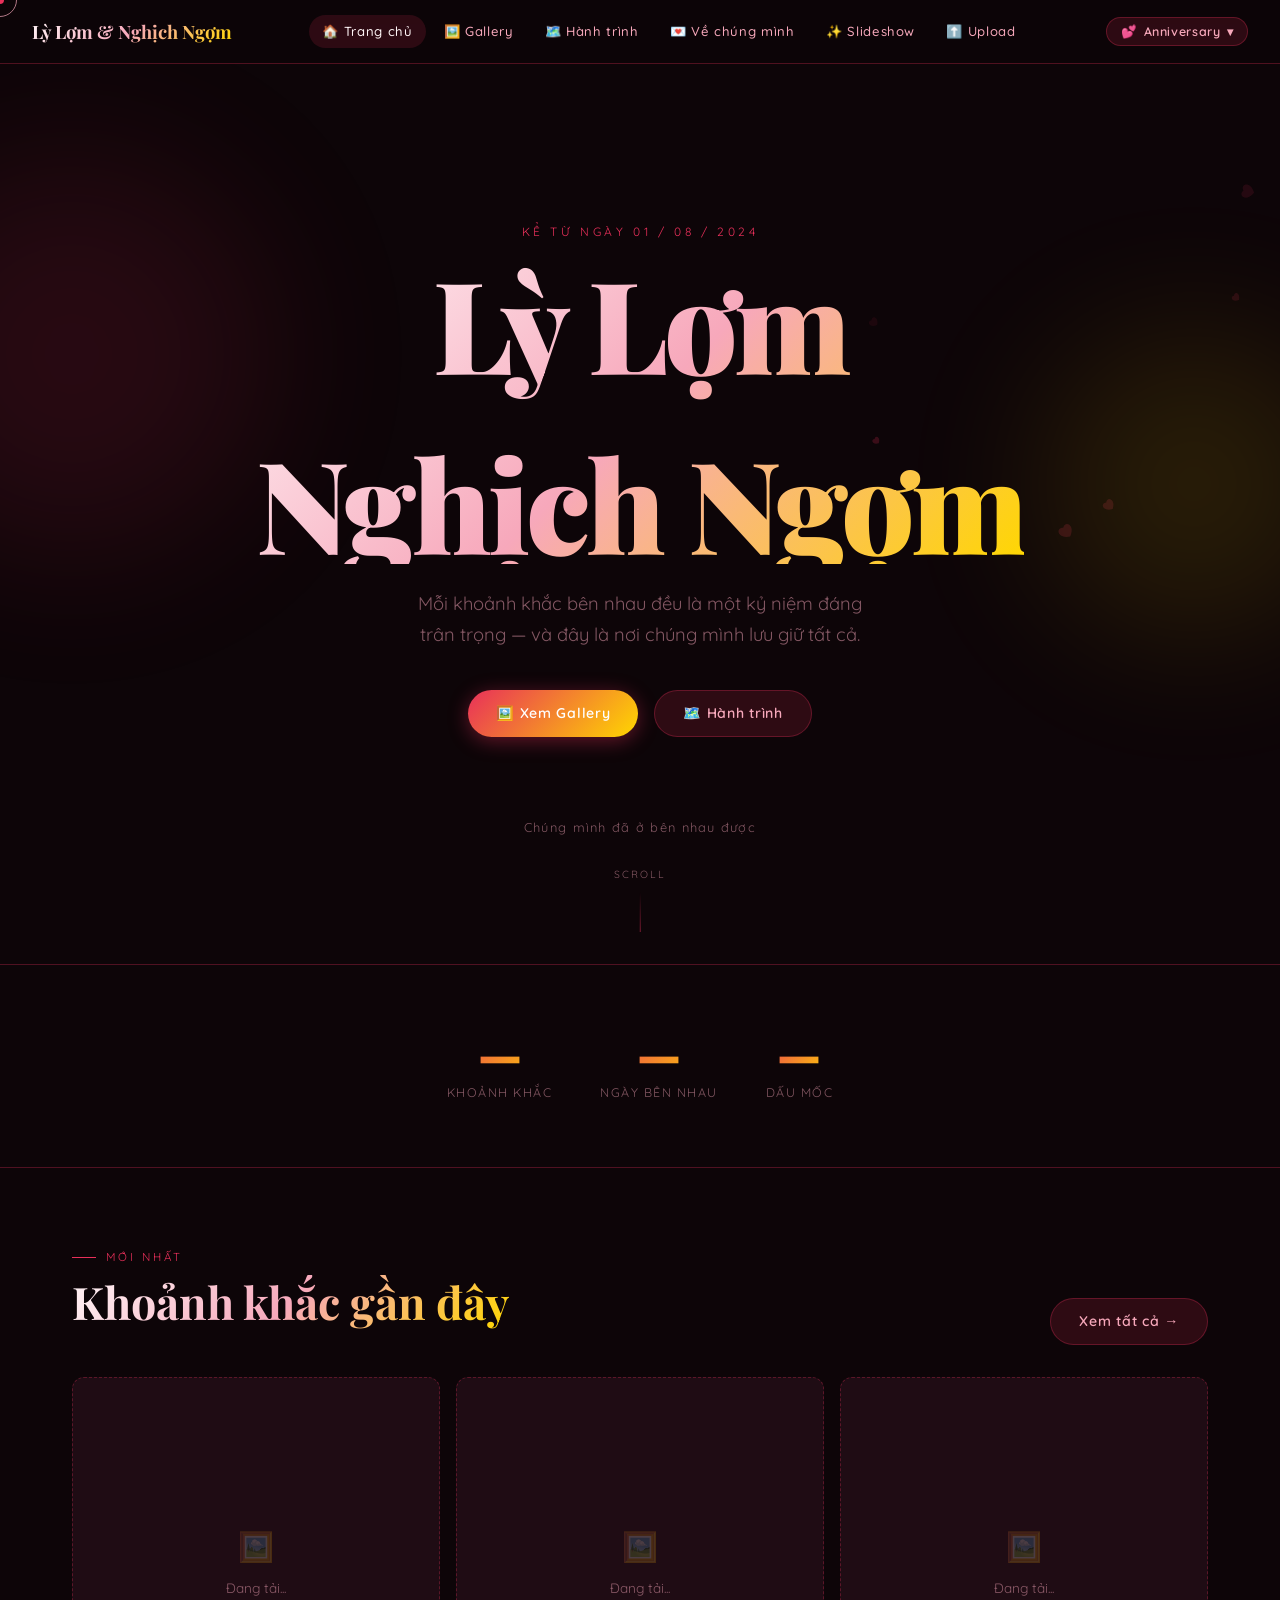
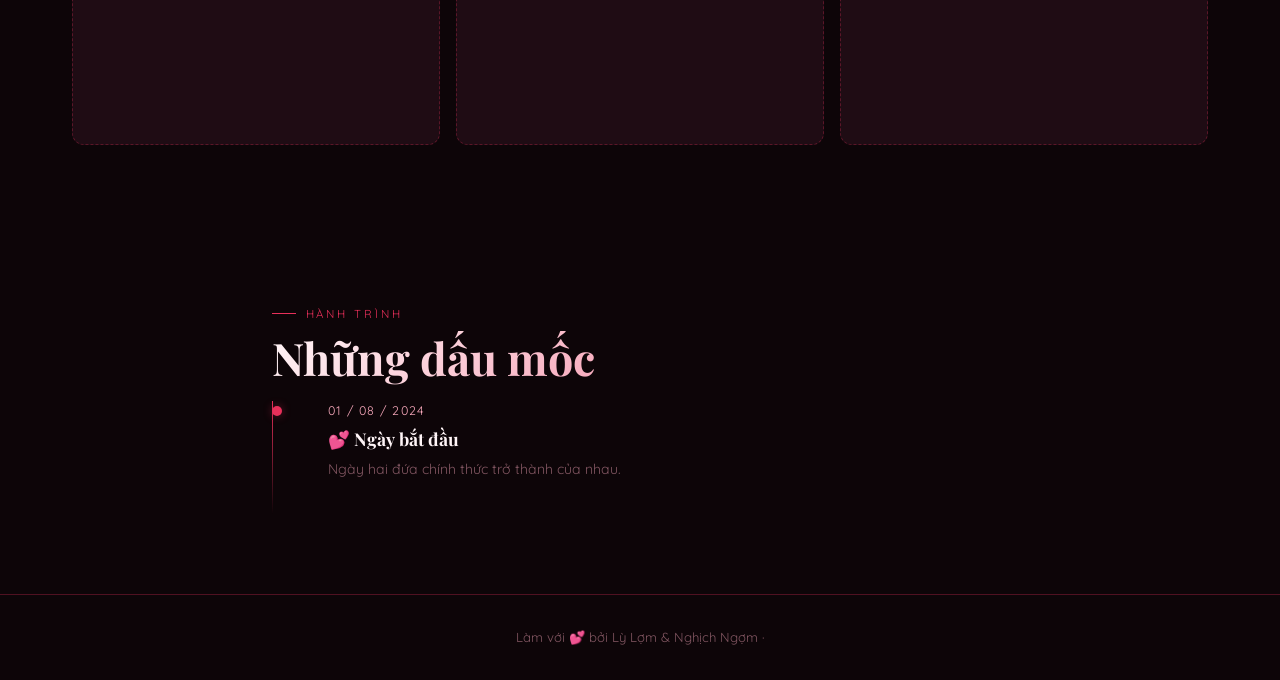
==== index.html @ 8e0ec50c "Initial commit - Lỳ Lợm & Nghịch Ngợm gallery" ====
<!DOCTYPE html>
<html lang="vi">
<head>
  <meta charset="UTF-8">
  <meta name="viewport" content="width=device-width, initial-scale=1.0">
  <title>Lỳ Lợm & Nghịch Ngợm 💕</title>
  <link rel="stylesheet" href="css/themes.css">
  <link rel="stylesheet" href="css/global.css">
  <link rel="stylesheet" href="css/animations.css">
  <style>
    /* ── HERO ── */
    #hero {
      min-height: 100vh;
      display: flex;
      flex-direction: column;
      align-items: center;
      justify-content: center;
      text-align: center;
      padding: 6rem 2rem 4rem;
      position: relative;
      overflow: hidden;
    }
    .hero-eyebrow {
      font-size: 0.75rem;
      letter-spacing: 0.3em;
      text-transform: uppercase;
      color: var(--accent-1);
      margin-bottom: 1.25rem;
      opacity: 0;
      animation: fadeUp 0.8s 0.3s forwards;
    }
    .hero-names {
      font-family: var(--font-display);
      font-size: clamp(3.5rem, 10vw, 9rem);
      font-weight: 900;
      line-height: 0.95;
      letter-spacing: -0.03em;
      background: var(--gradient-text);
      -webkit-background-clip: text;
      -webkit-text-fill-color: transparent;
      background-clip: text;
      margin-bottom: 1.5rem;
      opacity: 0;
      animation: fadeUp 0.9s 0.5s forwards;
    }
    .hero-ampersand {
      display: block;
      font-size: 0.4em;
      opacity: 0.6;
      margin: 0.1em 0;
    }
    .hero-tagline {
      font-size: clamp(0.95rem, 2vw, 1.15rem);
      color: var(--text-muted);
      max-width: 460px;
      line-height: 1.7;
      margin-bottom: 2.5rem;
      opacity: 0;
      animation: fadeUp 0.8s 0.7s forwards;
    }
    .hero-actions {
      display: flex;
      gap: 1rem;
      justify-content: center;
      flex-wrap: wrap;
      margin-bottom: 4rem;
      opacity: 0;
      animation: fadeUp 0.8s 0.9s forwards;
    }

    /* ── COUNTER ── */
    #counter-wrap {
      display: flex;
      align-items: center;
      justify-content: center;
      gap: 0.5rem;
      font-family: var(--font-display);
      font-size: clamp(1.8rem, 5vw, 3.5rem);
      font-weight: 900;
      opacity: 0;
      animation: fadeUp 0.8s 1.1s forwards;
      flex-wrap: wrap;
    }
    .cnt-block {
      display: flex;
      flex-direction: column;
      align-items: center;
      min-width: 70px;
    }
    .cnt-num {
      background: var(--gradient-accent);
      -webkit-background-clip: text;
      -webkit-text-fill-color: transparent;
      background-clip: text;
      font-variant-numeric: tabular-nums;
      line-height: 1;
    }
    .cnt-unit {
      font-family: var(--font-body);
      font-size: 0.55rem;
      letter-spacing: 0.15em;
      text-transform: uppercase;
      color: var(--text-muted);
      margin-top: 0.3rem;
      -webkit-text-fill-color: var(--text-muted);
    }
    .cnt-sep {
      color: var(--accent-2);
      opacity: 0.5;
      align-self: flex-start;
      margin-top: 0.1em;
    }
    .counter-label {
      font-family: var(--font-body);
      font-size: 0.8rem;
      color: var(--text-muted);
      letter-spacing: 0.1em;
      margin-top: 1rem;
      opacity: 0;
      animation: fadeUp 0.8s 1.2s forwards;
    }

    /* ── STATS ROW ── */
    #stats {
      display: flex;
      justify-content: center;
      gap: 3rem;
      padding: 4rem 2rem;
      border-top: 1px solid var(--border-color);
      border-bottom: 1px solid var(--border-color);
      flex-wrap: wrap;
      background: linear-gradient(to right, transparent, rgba(var(--glow), 0.03), transparent);
    }
    .stat-item { text-align: center; }
    .stat-item .stat-number { font-size: clamp(2rem, 4vw, 3rem); }

    /* ── PREVIEW SECTION ── */
    #preview {
      padding: 5rem 2rem;
      max-width: 1200px;
      margin: 0 auto;
    }
    .preview-header {
      display: flex;
      align-items: flex-end;
      justify-content: space-between;
      margin-bottom: 2rem;
      flex-wrap: wrap;
      gap: 1rem;
    }
    .preview-grid {
      display: grid;
      grid-template-columns: repeat(3, 1fr);
      gap: 1rem;
    }
    .preview-grid .photo-card { aspect-ratio: 1; }
    .preview-placeholder {
      aspect-ratio: 1;
      background: var(--bg-card);
      border: 1px dashed var(--border-color);
      border-radius: 12px;
      display: flex;
      flex-direction: column;
      align-items: center;
      justify-content: center;
      gap: 0.5rem;
      color: var(--text-muted);
      font-size: 0.85rem;
    }
    .preview-placeholder .icon { font-size: 1.8rem; opacity: 0.4; }
    @media (max-width: 600px) { .preview-grid { grid-template-columns: repeat(2, 1fr); } }

    /* ── MILESTONES ── */
    #milestones { padding: 5rem 2rem; max-width: 800px; margin: 0 auto; }
    .timeline { position: relative; padding-left: 2rem; }
    .timeline::before {
      content: '';
      position: absolute;
      left: 0; top: 0; bottom: 0;
      width: 1px;
      background: linear-gradient(to bottom, var(--accent-1), transparent);
    }
    .timeline-item {
      position: relative;
      padding: 0 0 2rem 1.5rem;
      opacity: 0;
      transform: translateX(-16px);
      transition: opacity 0.6s ease, transform 0.6s ease;
    }
    .timeline-item.visible { opacity: 1; transform: none; }
    .timeline-dot {
      position: absolute;
      left: -2rem;
      top: 0.3rem;
      width: 10px; height: 10px;
      border-radius: 50%;
      background: var(--accent-1);
      box-shadow: 0 0 10px var(--glow);
    }
    .timeline-date { font-size: 0.78rem; color: var(--accent-2); letter-spacing: 0.1em; margin-bottom: 0.3rem; }
    .timeline-title { font-family: var(--font-display); font-size: 1.1rem; font-weight: 700; margin-bottom: 0.3rem; }
    .timeline-desc { font-size: 0.88rem; color: var(--text-muted); line-height: 1.7; }

    @keyframes fadeUp {
      from { opacity: 0; transform: translateY(24px); }
      to   { opacity: 1; transform: none; }
    }

    /* ── AMBIENT GLOW ── */
    .ambient-glow {
      position: absolute;
      border-radius: 50%;
      filter: blur(80px);
      opacity: 0.12;
      pointer-events: none;
    }
    .glow-1 { width: 400px; height: 400px; background: var(--accent-1); top: 10%; left: -10%; }
    .glow-2 { width: 300px; height: 300px; background: var(--accent-3); top: 30%; right: -5%; }
  </style>
</head>
<body>

<!-- NAVBAR -->
<div id="loading">
  <div class="loading-logo">Lỳ Lợm & Nghịch Ngợm 💕</div>
  <div class="loading-bar-wrap"><div class="loading-bar"></div></div>
</div>
<div id="cursor"><div id="cursor-dot"></div><div id="cursor-ring"></div></div>
<canvas id="particle-canvas"></canvas>

<nav id="navbar">
  <a href="index.html" class="nav-logo">Lỳ Lợm & Nghịch Ngợm</a>
  <ul class="nav-links">
    <li><a href="index.html" class="active">🏠 Trang chủ</a></li>
    <li><a href="gallery.html">🖼️ Gallery</a></li>
    <li><a href="journey.html">🗺️ Hành trình</a></li>
    <li><a href="about.html">💌 Về chúng mình</a></li>
    <li><a href="slideshow.html">✨ Slideshow</a></li>
    <li><a href="admin.html">⬆️ Upload</a></li>
  </ul>
  <div class="nav-right">
    <div style="position:relative">
      <button id="theme-btn">💕 Anniversary ▾</button>
      <div id="theme-panel"></div>
    </div>
    <button id="nav-toggle" aria-label="Menu"><span></span><span></span><span></span></button>
  </div>
</nav>

<main>
  <!-- HERO -->
  <section id="hero">
    <div class="ambient-glow glow-1"></div>
    <div class="ambient-glow glow-2"></div>
    <p class="hero-eyebrow">Kể từ ngày 01 / 08 / 2024</p>
    <h1 class="hero-names">
      Lỳ Lợm
      <span class="hero-ampersand">&</span>
      Nghịch Ngợm
    </h1>
    <p class="hero-tagline">Mỗi khoảnh khắc bên nhau đều là một kỷ niệm đáng trân trọng — và đây là nơi chúng mình lưu giữ tất cả.</p>
    <div class="hero-actions">
      <a href="gallery.html" class="btn btn-primary">🖼️ Xem Gallery</a>
      <a href="journey.html" class="btn btn-ghost">🗺️ Hành trình</a>
    </div>
    <div id="counter-wrap">
      <!-- filled by JS -->
    </div>
    <p class="counter-label">Chúng mình đã ở bên nhau được</p>
    <div class="scroll-indicator">
      <span>Scroll</span>
      <div class="scroll-line-anim"></div>
    </div>
  </section>

  <!-- STATS -->
  <section id="stats">
    <div class="stat-item reveal">
      <div class="stat-number" id="stat-photos">—</div>
      <div class="stat-label-text">Khoảnh khắc</div>
    </div>
    <div class="stat-item reveal reveal-delay-1">
      <div class="stat-number" id="stat-days">—</div>
      <div class="stat-label-text">Ngày bên nhau</div>
    </div>
    <div class="stat-item reveal reveal-delay-2">
      <div class="stat-number" id="stat-milestones">—</div>
      <div class="stat-label-text">Dấu mốc</div>
    </div>
  </section>

  <!-- PREVIEW GALLERY -->
  <section id="preview">
    <div class="preview-header reveal">
      <div>
        <p class="section-label">Mới nhất</p>
        <h2 class="section-title">Khoảnh khắc gần đây</h2>
      </div>
      <a href="gallery.html" class="btn btn-ghost">Xem tất cả →</a>
    </div>
    <div class="preview-grid" id="preview-grid">
      <!-- Placeholders shown before photos load -->
      <div class="preview-placeholder"><span class="icon">🖼️</span><span>Đang tải...</span></div>
      <div class="preview-placeholder"><span class="icon">🖼️</span><span>Đang tải...</span></div>
      <div class="preview-placeholder"><span class="icon">🖼️</span><span>Đang tải...</span></div>
    </div>
  </section>

  <!-- MILESTONES -->
  <section id="milestones">
    <div class="reveal">
      <p class="section-label">Hành trình</p>
      <h2 class="section-title">Những dấu mốc</h2>
    </div>
    <div class="timeline" id="timeline">
      <!-- Default milestones — will merge with Firebase data -->
      <div class="timeline-item reveal">
        <div class="timeline-dot"></div>
        <div class="timeline-date">01 / 08 / 2024</div>
        <div class="timeline-title">💕 Ngày bắt đầu</div>
        <div class="timeline-desc">Ngày hai đứa chính thức trở thành của nhau.</div>
      </div>
    </div>
  </section>
</main>

<footer>
  <p>Làm với <span class="footer-heart">💕</span> bởi Lỳ Lợm & Nghịch Ngợm · <span id="footer-year"></span></p>
</footer>

<div id="lightbox">
  <button id="lightbox-close">✕</button>
  <button id="lightbox-prev">‹</button>
  <img id="lightbox-img" src="" alt="">
  <button id="lightbox-next">›</button>
  <div id="lightbox-info">
    <div id="lightbox-caption"></div>
    <div id="lightbox-date"></div>
  </div>
</div>

<script type="module">
  import { renderCounter, showToast, formatDate, openLightbox } from './js/main.js';
  import { getPhotos, getMilestones } from './js/firebase.js';

  document.getElementById('footer-year').textContent = new Date().getFullYear();
  renderCounter('counter-wrap');

  // Days counter for stats
  const daysSince = Math.floor((new Date() - new Date('2024-08-01')) / 86400000);
  document.getElementById('stat-days').textContent = daysSince;

  // Load photos preview
  async function loadPreview() {
    try {
      const photos = await getPhotos();
      const grid = document.getElementById('preview-grid');
      grid.innerHTML = '';
      const preview = photos.slice(0, 6);
      if (preview.length === 0) {
        grid.innerHTML = '<div class="preview-placeholder" style="grid-column:1/-1"><span class="icon">📷</span><span>Chưa có ảnh nào — hãy upload ảnh đầu tiên!</span></div>';
        document.getElementById('stat-photos').textContent = '0';
        return;
      }
      preview.forEach((p, i) => {
        const card = document.createElement('div');
        card.className = 'photo-card';
        card.innerHTML = `
          <img src="${p.url}" alt="${p.caption || ''}" loading="lazy">
          <div class="photo-card-overlay">
            <div class="photo-card-date">${formatDate(p.date)}</div>
            <div class="photo-card-caption">${p.caption || ''}</div>
          </div>
        `;
        card.addEventListener('click', () => openLightbox(preview, i));
        grid.appendChild(card);
      });
      document.getElementById('stat-photos').textContent = photos.length;
    } catch(e) {
      console.log('Firebase chưa cấu hình — chạy offline mode');
      document.getElementById('stat-photos').textContent = '0';
    }
  }

  // Load milestones
  async function loadMilestones() {
    try {
      const ms = await getMilestones();
      if (ms.length === 0) return;
      const tl = document.getElementById('timeline');
      ms.forEach(m => {
        const item = document.createElement('div');
        item.className = 'timeline-item reveal';
        item.innerHTML = `
          <div class="timeline-dot"></div>
          <div class="timeline-date">${formatDate(m.date)}</div>
          <div class="timeline-title">${m.emoji || '💫'} ${m.title}</div>
          <div class="timeline-desc">${m.description || ''}</div>
        `;
        tl.appendChild(item);
      });
      document.getElementById('stat-milestones').textContent = ms.length;
      // Re-observe new elements
      const io = new IntersectionObserver(entries => {
        entries.forEach(e => { if(e.isIntersecting) e.target.classList.add('visible'); });
      }, { threshold: 0.1 });
      tl.querySelectorAll('.timeline-item').forEach(el => io.observe(el));
    } catch(e) {
      document.getElementById('stat-milestones').textContent = '1';
    }
  }

  loadPreview();
  loadMilestones();
</script>
<script type="module" src="js/main.js"></script>
</body>
</html>
---- css/themes.css ----
/* ═══════════════════════════════════════════════
   THEMES.CSS — 6 Seasonal Themes
   Lỳ Lợm & Nghịch Ngợm
═══════════════════════════════════════════════ */

/* ── DEFAULT / ANNIVERSARY ── */
:root {
  --bg-primary: #0d0508;
  --bg-secondary: #1a0810;
  --bg-card: #1f0c14;
  --bg-card-hover: #2a1020;
  --accent-1: #e8305a;
  --accent-2: #f7a8bb;
  --accent-3: #ffd700;
  --accent-4: #ff6b8a;
  --text-primary: #fff5f7;
  --text-secondary: #f7a8bb;
  --text-muted: rgba(247,168,187,0.5);
  --border-color: rgba(232,48,90,0.3);
  --border-img: #e8305a;
  --glow: rgba(232,48,90,0.4);
  --particle-color: #e8305a;
  --gradient-hero: linear-gradient(135deg, #0d0508 0%, #1a0810 50%, #0d0508 100%);
  --gradient-accent: linear-gradient(135deg, #e8305a, #ffd700);
  --gradient-text: linear-gradient(135deg, #fff5f7, #f7a8bb, #ffd700);
  --font-display: 'Playfair Display', serif;
  --font-body: 'Quicksand', sans-serif;
  --theme-emoji: '💕';
  --theme-name: 'Anniversary';
  --navbar-blur: rgba(13,5,8,0.85);
  --scrollbar-color: #e8305a;
  --tag-bg: rgba(232,48,90,0.15);
  --tag-border: rgba(232,48,90,0.4);
  --shadow-card: 0 8px 40px rgba(232,48,90,0.15);
  --transition: all 0.4s cubic-bezier(0.16, 1, 0.3, 1);
}

/* ── TẾT NGUYÊN ĐÁN ── */
[data-theme="tet"] {
  --bg-primary: #0a0500;
  --bg-secondary: #1a0800;
  --bg-card: #1f0c00;
  --bg-card-hover: #2a1400;
  --accent-1: #ff3000;
  --accent-2: #ffd700;
  --accent-3: #ff8c00;
  --accent-4: #ffec6e;
  --text-primary: #fff9f0;
  --text-secondary: #ffd700;
  --text-muted: rgba(255,215,0,0.5);
  --border-color: rgba(255,48,0,0.35);
  --border-img: #ffd700;
  --glow: rgba(255,48,0,0.45);
  --particle-color: #ff3000;
  --gradient-hero: linear-gradient(135deg, #0a0500 0%, #1a0800 50%, #0a0500 100%);
  --gradient-accent: linear-gradient(135deg, #ff3000, #ffd700);
  --gradient-text: linear-gradient(135deg, #fff9f0, #ffd700, #ff8c00);
  --theme-emoji: '🧧';
  --theme-name: 'Tết Nguyên Đán';
  --navbar-blur: rgba(10,5,0,0.85);
  --scrollbar-color: #ff3000;
  --tag-bg: rgba(255,48,0,0.12);
  --tag-border: rgba(255,215,0,0.4);
  --shadow-card: 0 8px 40px rgba(255,48,0,0.15);
}

/* ── TẾT TRUNG THU ── */
[data-theme="trungthu"] {
  --bg-primary: #050510;
  --bg-secondary: #0a0a20;
  --bg-card: #0e0e28;
  --bg-card-hover: #161638;
  --accent-1: #ff8c00;
  --accent-2: #ffcc44;
  --accent-3: #c084fc;
  --accent-4: #ffa040;
  --text-primary: #fff8f0;
  --text-secondary: #ffcc44;
  --text-muted: rgba(255,204,68,0.5);
  --border-color: rgba(255,140,0,0.3);
  --border-img: #ffcc44;
  --glow: rgba(255,140,0,0.4);
  --particle-color: #ffcc44;
  --gradient-hero: linear-gradient(135deg, #050510 0%, #0f0820 50%, #050510 100%);
  --gradient-accent: linear-gradient(135deg, #ff8c00, #c084fc);
  --gradient-text: linear-gradient(135deg, #fff8f0, #ffcc44, #ff8c00);
  --theme-emoji: '🏮';
  --theme-name: 'Tết Trung Thu';
  --navbar-blur: rgba(5,5,16,0.85);
  --scrollbar-color: #ff8c00;
  --tag-bg: rgba(255,140,0,0.12);
  --tag-border: rgba(255,204,68,0.4);
  --shadow-card: 0 8px 40px rgba(255,140,0,0.15);
}

/* ── LỄ TÌNH NHÂN ── */
[data-theme="valentine"] {
  --bg-primary: #06010a;
  --bg-secondary: #110418;
  --bg-card: #160520;
  --bg-card-hover: #1e082c;
  --accent-1: #ff3399;
  --accent-2: #ff99cc;
  --accent-3: #cc44ff;
  --accent-4: #ffb3d9;
  --text-primary: #fff0fa;
  --text-secondary: #ff99cc;
  --text-muted: rgba(255,153,204,0.5);
  --border-color: rgba(255,51,153,0.3);
  --border-img: #ff3399;
  --glow: rgba(255,51,153,0.45);
  --particle-color: #ff3399;
  --gradient-hero: linear-gradient(135deg, #06010a 0%, #110418 50%, #06010a 100%);
  --gradient-accent: linear-gradient(135deg, #ff3399, #cc44ff);
  --gradient-text: linear-gradient(135deg, #fff0fa, #ff99cc, #cc44ff);
  --theme-emoji: '💝';
  --theme-name: 'Lễ Tình Nhân';
  --navbar-blur: rgba(6,1,10,0.85);
  --scrollbar-color: #ff3399;
  --tag-bg: rgba(255,51,153,0.12);
  --tag-border: rgba(255,153,204,0.4);
  --shadow-card: 0 8px 40px rgba(255,51,153,0.15);
}

/* ── GIÁNG SINH ── */
[data-theme="christmas"] {
  --bg-primary: #010a03;
  --bg-secondary: #021408;
  --bg-card: #031a0a;
  --bg-card-hover: #052410;
  --accent-1: #ff2424;
  --accent-2: #44dd66;
  --accent-3: #ffffff;
  --accent-4: #ffdd44;
  --text-primary: #f0fff4;
  --text-secondary: #44dd66;
  --text-muted: rgba(68,221,102,0.5);
  --border-color: rgba(255,36,36,0.3);
  --border-img: #44dd66;
  --glow: rgba(68,221,102,0.35);
  --particle-color: #ff2424;
  --gradient-hero: linear-gradient(135deg, #010a03 0%, #021408 50%, #010a03 100%);
  --gradient-accent: linear-gradient(135deg, #ff2424, #44dd66);
  --gradient-text: linear-gradient(135deg, #f0fff4, #44dd66, #ffdd44);
  --theme-emoji: '🎄';
  --theme-name: 'Giáng Sinh';
  --navbar-blur: rgba(1,10,3,0.85);
  --scrollbar-color: #ff2424;
  --tag-bg: rgba(68,221,102,0.1);
  --tag-border: rgba(68,221,102,0.35);
  --shadow-card: 0 8px 40px rgba(68,221,102,0.12);
}

/* ── BIRTHDAY ── */
[data-theme="birthday"] {
  --bg-primary: #030310;
  --bg-secondary: #080820;
  --bg-card: #0c0c28;
  --bg-card-hover: #121235;
  --accent-1: #ff6b35;
  --accent-2: #ffd23f;
  --accent-3: #06d6a0;
  --accent-4: #a855f7;
  --text-primary: #fffbf0;
  --text-secondary: #ffd23f;
  --text-muted: rgba(255,210,63,0.5);
  --border-color: rgba(255,107,53,0.3);
  --border-img: #ffd23f;
  --glow: rgba(255,107,53,0.4);
  --particle-color: #ff6b35;
  --gradient-hero: linear-gradient(135deg, #030310 0%, #080820 50%, #030310 100%);
  --gradient-accent: linear-gradient(135deg, #ff6b35, #a855f7);
  --gradient-text: linear-gradient(135deg, #fffbf0, #ffd23f, #06d6a0, #a855f7);
  --theme-emoji: '🎂';
  --theme-name: 'Birthday';
  --navbar-blur: rgba(3,3,16,0.85);
  --scrollbar-color: #ffd23f;
  --tag-bg: rgba(255,107,53,0.12);
  --tag-border: rgba(255,210,63,0.35);
  --shadow-card: 0 8px 40px rgba(255,107,53,0.15);
}

/* ── SCROLLBAR ── */
::-webkit-scrollbar { width: 4px; }
::-webkit-scrollbar-track { background: var(--bg-primary); }
::-webkit-scrollbar-thumb { background: var(--scrollbar-color); border-radius: 2px; }
---- css/global.css ----
/* ═══════════════════════════════════════════════
   GLOBAL.CSS
   Lỳ Lợm & Nghịch Ngợm
═══════════════════════════════════════════════ */

@import url('https://fonts.googleapis.com/css2?family=Playfair+Display:ital,wght@0,400;0,600;0,700;0,900;1,400;1,700&family=Quicksand:wght@300;400;500;600;700&display=swap');

*, *::before, *::after { margin: 0; padding: 0; box-sizing: border-box; }

html {
  scroll-behavior: smooth;
  font-size: 16px;
}

body {
  background-color: var(--bg-primary);
  color: var(--text-primary);
  font-family: var(--font-body);
  font-weight: 400;
  line-height: 1.6;
  min-height: 100vh;
  overflow-x: hidden;
  transition: background-color 0.6s ease, color 0.6s ease;
  cursor: none;
}

/* ── SELECTION ── */
::selection {
  background: var(--accent-1);
  color: #fff;
}

/* ── CUSTOM CURSOR ── */
#cursor {
  position: fixed;
  z-index: 99999;
  pointer-events: none;
  mix-blend-mode: normal;
}
#cursor-dot {
  position: absolute;
  width: 8px; height: 8px;
  background: var(--accent-1);
  border-radius: 50%;
  transform: translate(-50%, -50%);
  transition: width 0.2s, height 0.2s, background 0.3s;
}
#cursor-ring {
  position: absolute;
  width: 34px; height: 34px;
  border: 1.5px solid var(--accent-2);
  border-radius: 50%;
  transform: translate(-50%, -50%);
  transition: width 0.3s, height 0.3s, border-color 0.3s;
  opacity: 0.7;
}
body.cursor-hover #cursor-dot { width: 14px; height: 14px; }
body.cursor-hover #cursor-ring { width: 50px; height: 50px; opacity: 1; }
body.cursor-click #cursor-dot { width: 6px; height: 6px; }

/* ── NAVBAR ── */
#navbar {
  position: fixed;
  top: 0; left: 0; right: 0;
  z-index: 1000;
  padding: 0 2rem;
  height: 64px;
  display: flex;
  align-items: center;
  justify-content: space-between;
  background: var(--navbar-blur);
  backdrop-filter: blur(16px);
  -webkit-backdrop-filter: blur(16px);
  border-bottom: 1px solid var(--border-color);
  transition: var(--transition);
}
.nav-logo {
  font-family: var(--font-display);
  font-size: 1.15rem;
  font-weight: 700;
  background: var(--gradient-text);
  -webkit-background-clip: text;
  -webkit-text-fill-color: transparent;
  background-clip: text;
  text-decoration: none;
  white-space: nowrap;
}
.nav-links {
  display: flex;
  align-items: center;
  gap: 0.25rem;
  list-style: none;
}
.nav-links a {
  display: block;
  padding: 0.4rem 0.85rem;
  font-size: 0.82rem;
  font-weight: 500;
  letter-spacing: 0.05em;
  color: var(--text-secondary);
  text-decoration: none;
  border-radius: 100px;
  transition: var(--transition);
  white-space: nowrap;
}
.nav-links a:hover,
.nav-links a.active {
  background: var(--tag-bg);
  color: var(--text-primary);
}
.nav-right {
  display: flex;
  align-items: center;
  gap: 0.75rem;
}

/* ── THEME SWITCHER ── */
#theme-btn {
  position: relative;
  background: var(--tag-bg);
  border: 1px solid var(--border-color);
  border-radius: 100px;
  padding: 0.35rem 0.85rem;
  color: var(--text-secondary);
  font-family: var(--font-body);
  font-size: 0.78rem;
  font-weight: 600;
  letter-spacing: 0.05em;
  cursor: pointer;
  display: flex;
  align-items: center;
  gap: 0.4rem;
  transition: var(--transition);
  white-space: nowrap;
}
#theme-btn:hover {
  border-color: var(--accent-1);
  color: var(--text-primary);
  box-shadow: 0 0 16px var(--glow);
}
#theme-panel {
  position: absolute;
  top: calc(100% + 12px);
  right: 0;
  background: var(--bg-card);
  border: 1px solid var(--border-color);
  border-radius: 16px;
  padding: 0.75rem;
  display: none;
  flex-direction: column;
  gap: 0.35rem;
  min-width: 200px;
  box-shadow: 0 20px 60px rgba(0,0,0,0.5);
  z-index: 2000;
}
#theme-panel.open { display: flex; }
.theme-option {
  display: flex;
  align-items: center;
  gap: 0.6rem;
  padding: 0.55rem 0.85rem;
  border-radius: 10px;
  cursor: pointer;
  font-size: 0.84rem;
  font-weight: 500;
  color: var(--text-secondary);
  transition: background 0.2s;
  border: none;
  background: transparent;
  text-align: left;
  width: 100%;
}
.theme-option:hover { background: var(--tag-bg); color: var(--text-primary); }
.theme-option.active { background: var(--tag-bg); color: var(--accent-2); }
.theme-dot {
  width: 10px; height: 10px;
  border-radius: 50%;
  flex-shrink: 0;
}

/* ── MOBILE NAV TOGGLE ── */
#nav-toggle {
  display: none;
  background: none;
  border: none;
  cursor: pointer;
  padding: 0.4rem;
  flex-direction: column;
  gap: 5px;
}
#nav-toggle span {
  display: block;
  width: 22px;
  height: 2px;
  background: var(--text-secondary);
  border-radius: 2px;
  transition: var(--transition);
}

/* ── MAIN CONTENT ── */
main { padding-top: 64px; min-height: calc(100vh - 64px); }

/* ── PAGE HEADER ── */
.page-header {
  text-align: center;
  padding: 4rem 2rem 3rem;
  position: relative;
}
.page-header h1 {
  font-family: var(--font-display);
  font-size: clamp(2.2rem, 5vw, 4rem);
  font-weight: 700;
  background: var(--gradient-text);
  -webkit-background-clip: text;
  -webkit-text-fill-color: transparent;
  background-clip: text;
  margin-bottom: 0.5rem;
  line-height: 1.15;
}
.page-header p {
  font-size: 1rem;
  color: var(--text-muted);
  font-weight: 400;
}

/* ── SECTION TITLES ── */
.section-label {
  font-size: 0.72rem;
  letter-spacing: 0.25em;
  text-transform: uppercase;
  color: var(--accent-1);
  margin-bottom: 0.5rem;
  display: flex;
  align-items: center;
  gap: 0.6rem;
}
.section-label::before {
  content: '';
  display: block;
  width: 24px;
  height: 1.5px;
  background: var(--accent-1);
}
.section-title {
  font-family: var(--font-display);
  font-size: clamp(1.8rem, 3.5vw, 2.8rem);
  font-weight: 700;
  background: var(--gradient-text);
  -webkit-background-clip: text;
  -webkit-text-fill-color: transparent;
  background-clip: text;
  line-height: 1.2;
  margin-bottom: 1rem;
}

/* ── BUTTONS ── */
.btn {
  display: inline-flex;
  align-items: center;
  gap: 0.5rem;
  padding: 0.7rem 1.75rem;
  border-radius: 100px;
  font-family: var(--font-body);
  font-size: 0.88rem;
  font-weight: 600;
  letter-spacing: 0.05em;
  cursor: pointer;
  text-decoration: none;
  transition: var(--transition);
  border: none;
}
.btn-primary {
  background: var(--gradient-accent);
  color: #fff;
  box-shadow: 0 4px 20px var(--glow);
}
.btn-primary:hover {
  transform: translateY(-2px);
  box-shadow: 0 8px 32px var(--glow);
}
.btn-ghost {
  background: var(--tag-bg);
  color: var(--text-secondary);
  border: 1px solid var(--border-color);
}
.btn-ghost:hover {
  border-color: var(--accent-1);
  color: var(--text-primary);
  background: rgba(var(--accent-1), 0.1);
}
.btn-icon {
  width: 42px;
  height: 42px;
  padding: 0;
  justify-content: center;
  border-radius: 50%;
  font-size: 1rem;
}

/* ── TAGS / BADGES ── */
.tag {
  display: inline-flex;
  align-items: center;
  gap: 0.3rem;
  padding: 0.25rem 0.75rem;
  border-radius: 100px;
  font-size: 0.73rem;
  font-weight: 600;
  letter-spacing: 0.05em;
  background: var(--tag-bg);
  border: 1px solid var(--tag-border);
  color: var(--text-secondary);
}

/* ── DIVIDER ── */
.divider {
  width: 100%;
  height: 1px;
  background: linear-gradient(to right, transparent, var(--border-color), transparent);
  margin: 2rem 0;
}

/* ── SCROLL REVEAL ── */
.reveal {
  opacity: 0;
  transform: translateY(32px);
  transition: opacity 0.7s cubic-bezier(0.16, 1, 0.3, 1),
              transform 0.7s cubic-bezier(0.16, 1, 0.3, 1);
}
.reveal.visible { opacity: 1; transform: none; }
.reveal-delay-1 { transition-delay: 0.1s; }
.reveal-delay-2 { transition-delay: 0.2s; }
.reveal-delay-3 { transition-delay: 0.3s; }

/* ── LOADING SCREEN ── */
#loading {
  position: fixed;
  inset: 0;
  background: var(--bg-primary);
  z-index: 99998;
  display: flex;
  flex-direction: column;
  align-items: center;
  justify-content: center;
  gap: 1.5rem;
  transition: opacity 0.6s ease;
}
#loading.hide { opacity: 0; pointer-events: none; }
.loading-logo {
  font-family: var(--font-display);
  font-size: 2rem;
  font-weight: 700;
  background: var(--gradient-text);
  -webkit-background-clip: text;
  -webkit-text-fill-color: transparent;
  background-clip: text;
}
.loading-bar-wrap {
  width: 160px;
  height: 2px;
  background: var(--border-color);
  border-radius: 2px;
  overflow: hidden;
}
.loading-bar {
  height: 100%;
  background: var(--gradient-accent);
  border-radius: 2px;
  animation: loadBar 1.2s cubic-bezier(0.4, 0, 0.2, 1) forwards;
}
@keyframes loadBar {
  from { width: 0; }
  to { width: 100%; }
}

/* ── TOAST NOTIFICATION ── */
#toast-wrap {
  position: fixed;
  bottom: 2rem;
  right: 2rem;
  z-index: 9999;
  display: flex;
  flex-direction: column;
  gap: 0.75rem;
}
.toast {
  padding: 0.85rem 1.25rem;
  background: var(--bg-card);
  border: 1px solid var(--border-color);
  border-left: 3px solid var(--accent-1);
  border-radius: 12px;
  font-size: 0.85rem;
  color: var(--text-primary);
  box-shadow: var(--shadow-card);
  animation: toastIn 0.4s cubic-bezier(0.16, 1, 0.3, 1);
  max-width: 280px;
}
@keyframes toastIn {
  from { opacity: 0; transform: translateX(40px); }
  to { opacity: 1; transform: none; }
}

/* ── FOOTER ── */
footer {
  border-top: 1px solid var(--border-color);
  padding: 2rem;
  text-align: center;
  color: var(--text-muted);
  font-size: 0.82rem;
}
footer .footer-heart {
  color: var(--accent-1);
  display: inline-block;
  animation: heartbeat 1.4s ease infinite;
}
@keyframes heartbeat {
  0%, 100% { transform: scale(1); }
  50% { transform: scale(1.25); }
}

/* ── RESPONSIVE ── */
@media (max-width: 768px) {
  #nav-toggle { display: flex; }
  .nav-links {
    position: fixed;
    top: 64px;
    left: 0; right: 0;
    background: var(--navbar-blur);
    backdrop-filter: blur(16px);
    flex-direction: column;
    padding: 1rem;
    border-bottom: 1px solid var(--border-color);
    display: none;
    gap: 0.25rem;
  }
  .nav-links.open { display: flex; }
  .nav-links a { font-size: 0.95rem; padding: 0.65rem 1rem; }
  #theme-panel { right: -0.5rem; }
}
---- css/animations.css ----
/* ═══════════════════════════════════════════════
   ANIMATIONS.CSS
═══════════════════════════════════════════════ */

/* ── PARTICLE CANVAS ── */
#particle-canvas {
  position: fixed;
  top: 0; left: 0;
  width: 100%; height: 100%;
  z-index: 0;
  pointer-events: none;
  opacity: 0.5;
}

/* ── FLOATING ELEMENTS ── */
@keyframes floatUp {
  0% { transform: translateY(0) rotate(0deg); opacity: 0.8; }
  100% { transform: translateY(-100vh) rotate(360deg); opacity: 0; }
}
@keyframes floatSway {
  0%, 100% { transform: translateX(0) translateY(0); }
  25% { transform: translateX(8px) translateY(-6px); }
  75% { transform: translateX(-6px) translateY(4px); }
}
.float-el { animation: floatSway 6s ease-in-out infinite; }
.float-el:nth-child(2n) { animation-delay: -2s; animation-duration: 8s; }
.float-el:nth-child(3n) { animation-delay: -4s; animation-duration: 10s; }

/* ── SPARKLE ── */
@keyframes sparkle {
  0%, 100% { transform: scale(0) rotate(0deg); opacity: 0; }
  50% { transform: scale(1) rotate(180deg); opacity: 1; }
}
.sparkle {
  position: absolute;
  pointer-events: none;
  animation: sparkle 1.2s ease forwards;
}

/* ── THEME TRANSITION ── */
.theme-transitioning * {
  transition: background-color 0.5s ease,
              color 0.5s ease,
              border-color 0.5s ease,
              box-shadow 0.5s ease !important;
}

/* ── GALLERY PHOTO CARD ── */
.photo-card {
  position: relative;
  border-radius: 12px;
  overflow: hidden;
  cursor: pointer;
  border: 2px solid var(--border-img);
  box-shadow: var(--shadow-card);
  transition: var(--transition);
  background: var(--bg-card);
}
.photo-card::before {
  content: '';
  position: absolute;
  inset: 0;
  background: linear-gradient(to top, rgba(0,0,0,0.7) 0%, transparent 50%);
  z-index: 1;
  opacity: 0;
  transition: opacity 0.3s ease;
}
.photo-card:hover {
  transform: translateY(-4px) scale(1.01);
  box-shadow: 0 16px 48px var(--glow);
  border-color: var(--accent-2);
}
.photo-card:hover::before { opacity: 1; }
.photo-card img {
  width: 100%;
  height: 100%;
  object-fit: cover;
  display: block;
  transition: transform 0.5s ease;
}
.photo-card:hover img { transform: scale(1.05); }
.photo-card-overlay {
  position: absolute;
  bottom: 0;
  left: 0; right: 0;
  padding: 1rem;
  z-index: 2;
  opacity: 0;
  transform: translateY(8px);
  transition: var(--transition);
}
.photo-card:hover .photo-card-overlay {
  opacity: 1;
  transform: none;
}
.photo-card-date {
  font-size: 0.75rem;
  color: rgba(255,255,255,0.7);
  letter-spacing: 0.1em;
}
.photo-card-caption {
  font-size: 0.9rem;
  font-weight: 600;
  color: #fff;
  margin-top: 0.2rem;
}

/* ── LIGHTBOX ── */
#lightbox {
  position: fixed;
  inset: 0;
  z-index: 9000;
  background: rgba(0,0,0,0.95);
  display: none;
  align-items: center;
  justify-content: center;
  padding: 2rem;
  backdrop-filter: blur(10px);
}
#lightbox.open { display: flex; }
#lightbox-img {
  max-width: 90vw;
  max-height: 85vh;
  object-fit: contain;
  border-radius: 12px;
  border: 2px solid var(--border-img);
  box-shadow: 0 0 80px var(--glow);
  animation: lightboxIn 0.4s cubic-bezier(0.16,1,0.3,1);
}
@keyframes lightboxIn {
  from { opacity: 0; transform: scale(0.9); }
  to { opacity: 1; transform: scale(1); }
}
#lightbox-info {
  position: absolute;
  bottom: 2rem;
  left: 50%;
  transform: translateX(-50%);
  text-align: center;
  background: rgba(0,0,0,0.6);
  border: 1px solid var(--border-color);
  padding: 0.75rem 1.5rem;
  border-radius: 100px;
  backdrop-filter: blur(8px);
}
#lightbox-caption { font-size: 0.9rem; font-weight: 600; }
#lightbox-date { font-size: 0.75rem; color: var(--text-muted); margin-top: 0.2rem; }
#lightbox-close {
  position: absolute;
  top: 1.5rem; right: 1.5rem;
  width: 44px; height: 44px;
  background: rgba(255,255,255,0.1);
  border: 1px solid rgba(255,255,255,0.2);
  border-radius: 50%;
  color: #fff;
  font-size: 1.1rem;
  cursor: pointer;
  display: flex;
  align-items: center;
  justify-content: center;
  transition: var(--transition);
}
#lightbox-close:hover { background: rgba(255,255,255,0.2); }
#lightbox-prev, #lightbox-next {
  position: absolute;
  top: 50%;
  transform: translateY(-50%);
  width: 48px; height: 48px;
  background: rgba(255,255,255,0.08);
  border: 1px solid rgba(255,255,255,0.15);
  border-radius: 50%;
  color: #fff;
  font-size: 1.1rem;
  cursor: pointer;
  display: flex;
  align-items: center;
  justify-content: center;
  transition: var(--transition);
}
#lightbox-prev { left: 1.5rem; }
#lightbox-next { right: 1.5rem; }
#lightbox-prev:hover, #lightbox-next:hover {
  background: rgba(255,255,255,0.18);
}

/* ── GALLERY GRID ── */
.gallery-grid {
  columns: 4;
  column-gap: 1rem;
  padding: 0 1.5rem 3rem;
}
.gallery-grid .photo-card {
  break-inside: avoid;
  margin-bottom: 1rem;
}
@media (max-width: 1100px) { .gallery-grid { columns: 3; } }
@media (max-width: 768px) { .gallery-grid { columns: 2; } }
@media (max-width: 480px) { .gallery-grid { columns: 1; padding: 0 1rem 2rem; } }

/* ── MONTH GROUP ── */
.month-group { margin-bottom: 3rem; padding: 0 1.5rem; }
.month-header {
  display: flex;
  align-items: center;
  gap: 1rem;
  margin-bottom: 1.25rem;
  padding-bottom: 0.75rem;
  border-bottom: 1px solid var(--border-color);
}
.month-name {
  font-family: var(--font-display);
  font-size: 1.5rem;
  font-weight: 700;
  background: var(--gradient-text);
  -webkit-background-clip: text;
  -webkit-text-fill-color: transparent;
  background-clip: text;
}
.month-count {
  font-size: 0.75rem;
  color: var(--text-muted);
  letter-spacing: 0.1em;
}
.month-grid {
  display: grid;
  grid-template-columns: repeat(auto-fill, minmax(200px, 1fr));
  gap: 1rem;
}
.month-grid .photo-card { aspect-ratio: 4/3; }

/* ── YEAR TABS ── */
.year-tabs {
  display: flex;
  align-items: center;
  gap: 0.5rem;
  padding: 0 1.5rem;
  margin-bottom: 2rem;
  flex-wrap: wrap;
}
.year-tab {
  padding: 0.45rem 1.25rem;
  border-radius: 100px;
  font-size: 0.85rem;
  font-weight: 600;
  cursor: pointer;
  border: 1px solid var(--border-color);
  background: transparent;
  color: var(--text-muted);
  transition: var(--transition);
  font-family: var(--font-body);
}
.year-tab:hover { color: var(--text-primary); border-color: var(--accent-2); }
.year-tab.active {
  background: var(--gradient-accent);
  border-color: transparent;
  color: #fff;
  box-shadow: 0 4px 16px var(--glow);
}

/* ── VIEW TOGGLE ── */
.view-toggle {
  display: flex;
  border: 1px solid var(--border-color);
  border-radius: 100px;
  overflow: hidden;
}
.view-btn {
  padding: 0.4rem 0.9rem;
  font-size: 0.78rem;
  font-weight: 600;
  cursor: pointer;
  border: none;
  background: transparent;
  color: var(--text-muted);
  transition: var(--transition);
  font-family: var(--font-body);
  letter-spacing: 0.04em;
}
.view-btn.active {
  background: var(--tag-bg);
  color: var(--text-primary);
}
.view-btn:hover:not(.active) { color: var(--text-secondary); }

/* ── UPLOAD AREA ── */
.upload-zone {
  border: 2px dashed var(--border-color);
  border-radius: 16px;
  padding: 3rem 2rem;
  text-align: center;
  transition: var(--transition);
  cursor: pointer;
  position: relative;
  overflow: hidden;
}
.upload-zone:hover, .upload-zone.drag-over {
  border-color: var(--accent-1);
  background: var(--tag-bg);
  box-shadow: 0 0 30px var(--glow);
}
.upload-zone-icon { font-size: 2.5rem; margin-bottom: 1rem; }
.upload-zone-text { font-size: 1rem; font-weight: 600; color: var(--text-secondary); }
.upload-zone-sub { font-size: 0.82rem; color: var(--text-muted); margin-top: 0.4rem; }

/* ── PROGRESS BAR ── */
.progress-bar-wrap {
  width: 100%;
  height: 4px;
  background: var(--border-color);
  border-radius: 4px;
  overflow: hidden;
  margin-top: 1rem;
}
.progress-bar {
  height: 100%;
  background: var(--gradient-accent);
  border-radius: 4px;
  width: 0;
  transition: width 0.3s ease;
}

/* ── INPUT FIELDS ── */
.input-group { display: flex; flex-direction: column; gap: 0.5rem; }
.input-label { font-size: 0.82rem; font-weight: 600; color: var(--text-secondary); letter-spacing: 0.04em; }
.input-field {
  width: 100%;
  padding: 0.75rem 1rem;
  background: var(--bg-card);
  border: 1px solid var(--border-color);
  border-radius: 12px;
  color: var(--text-primary);
  font-family: var(--font-body);
  font-size: 0.9rem;
  transition: var(--transition);
  outline: none;
}
.input-field:focus {
  border-color: var(--accent-1);
  box-shadow: 0 0 0 3px var(--tag-bg);
}
.input-field::placeholder { color: var(--text-muted); }
select.input-field { cursor: pointer; }

/* ── MODAL ── */
.modal-backdrop {
  position: fixed;
  inset: 0;
  background: rgba(0,0,0,0.7);
  backdrop-filter: blur(8px);
  z-index: 8000;
  display: none;
  align-items: center;
  justify-content: center;
  padding: 2rem;
}
.modal-backdrop.open { display: flex; }
.modal {
  background: var(--bg-secondary);
  border: 1px solid var(--border-color);
  border-radius: 20px;
  padding: 2rem;
  width: 100%;
  max-width: 480px;
  box-shadow: var(--shadow-card);
  animation: modalIn 0.4s cubic-bezier(0.16,1,0.3,1);
}
@keyframes modalIn {
  from { opacity: 0; transform: translateY(20px) scale(0.97); }
  to { opacity: 1; transform: none; }
}
.modal-title {
  font-family: var(--font-display);
  font-size: 1.4rem;
  font-weight: 700;
  background: var(--gradient-text);
  -webkit-background-clip: text;
  -webkit-text-fill-color: transparent;
  background-clip: text;
  margin-bottom: 1.5rem;
}

/* ── EMPTY STATE ── */
.empty-state {
  text-align: center;
  padding: 5rem 2rem;
  color: var(--text-muted);
}
.empty-state-icon { font-size: 3rem; margin-bottom: 1rem; opacity: 0.5; }
.empty-state-text { font-size: 1.1rem; font-weight: 600; color: var(--text-secondary); }
.empty-state-sub { font-size: 0.9rem; margin-top: 0.5rem; }

/* ── STATS / COUNTERS ── */
.stat-number {
  font-family: var(--font-display);
  font-size: 3rem;
  font-weight: 900;
  background: var(--gradient-accent);
  -webkit-background-clip: text;
  -webkit-text-fill-color: transparent;
  background-clip: text;
  line-height: 1;
}
.stat-label-text {
  font-size: 0.78rem;
  letter-spacing: 0.12em;
  text-transform: uppercase;
  color: var(--text-muted);
  margin-top: 0.4rem;
}

/* ── SCROLL INDICATOR ── */
.scroll-indicator {
  display: flex;
  flex-direction: column;
  align-items: center;
  gap: 0.5rem;
  position: absolute;
  bottom: 2rem;
  left: 50%;
  transform: translateX(-50%);
  opacity: 0.5;
}
.scroll-indicator span {
  font-size: 0.65rem;
  letter-spacing: 0.2em;
  text-transform: uppercase;
  color: var(--text-secondary);
}
.scroll-line-anim {
  width: 1px; height: 40px;
  background: linear-gradient(to bottom, transparent, var(--accent-1));
  position: relative;
  overflow: hidden;
}
.scroll-line-anim::after {
  content: '';
  position: absolute;
  top: -100%; left: 0;
  width: 1px; height: 100%;
  background: var(--accent-1);
  animation: scrollLine 2s ease-in-out infinite;
}
@keyframes scrollLine {
  0% { top: -100%; }
  100% { top: 100%; }
}

/* ── REDUCED MOTION ── */
@media (prefers-reduced-motion: reduce) {
  *, *::before, *::after {
    animation-duration: 0.01ms !important;
    transition-duration: 0.01ms !important;
  }
}
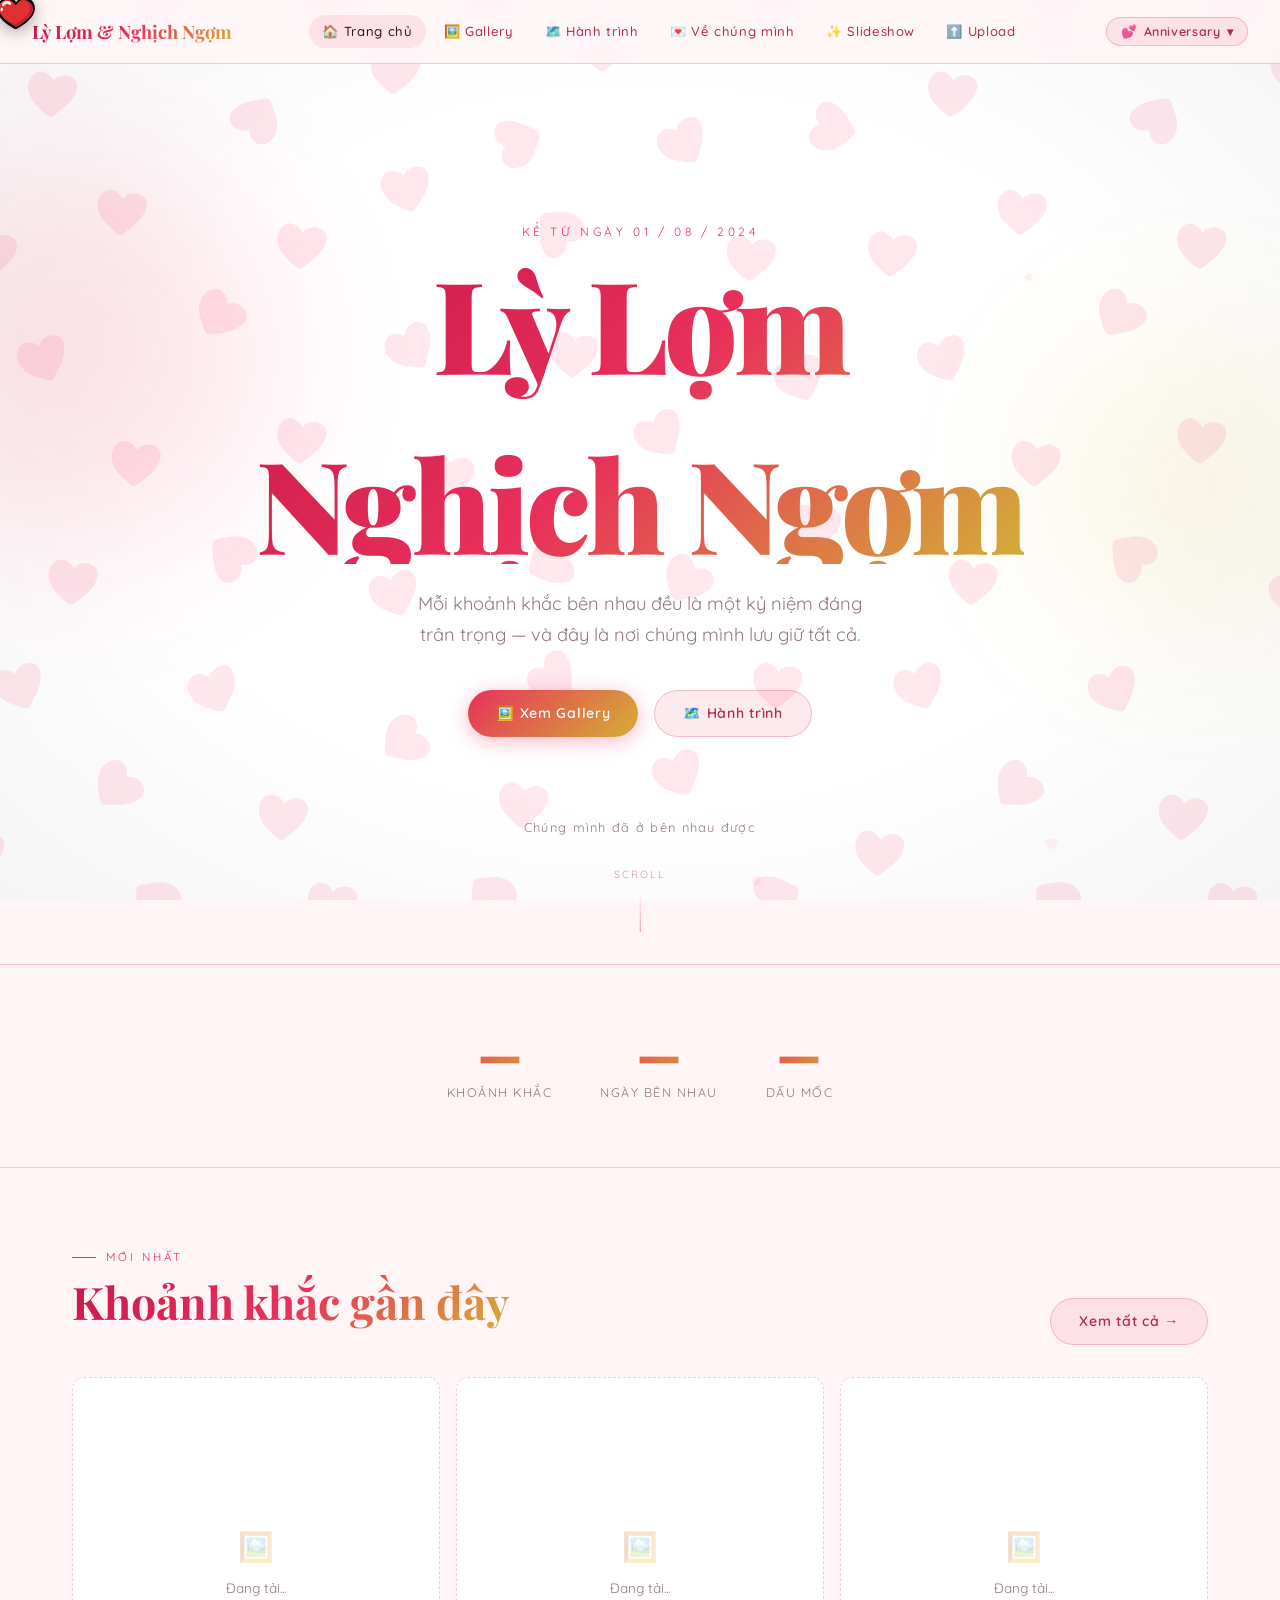
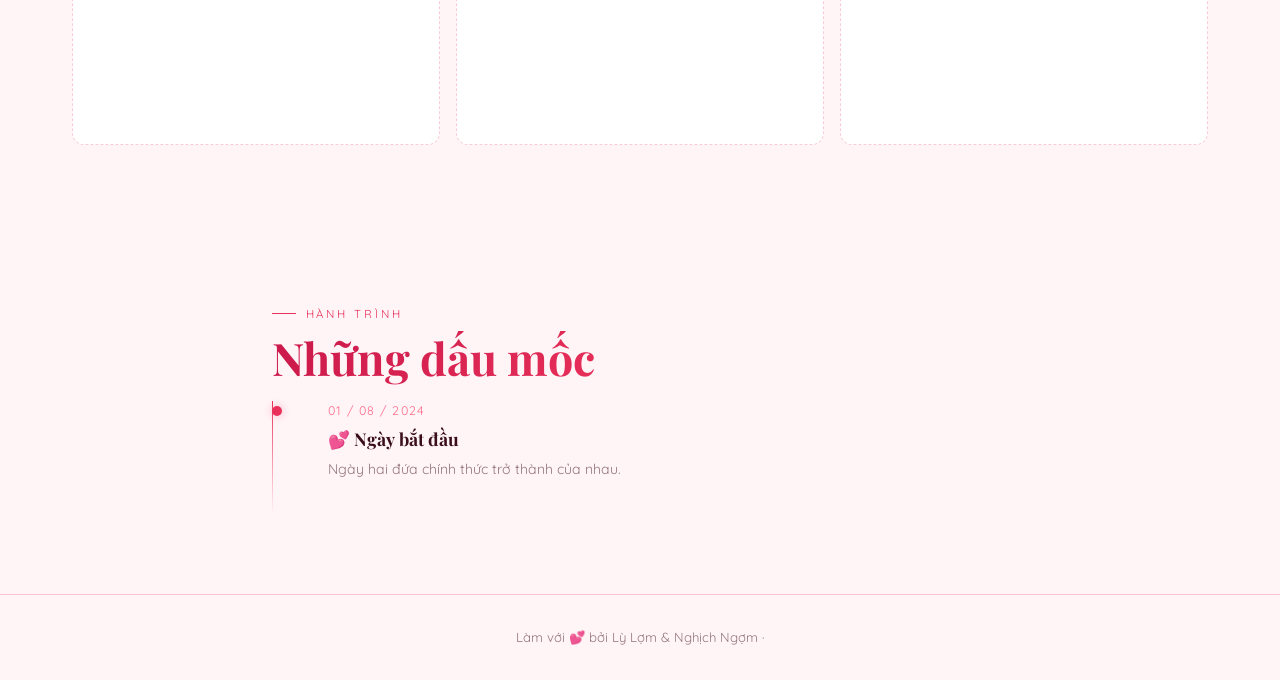
==== commit 70ba3f8f: "Add seasonal backgrounds, custom cursors, Trung Thu sky, Christmas snow, Tet decor" ====
--- a/index.html
+++ b/index.html
@@ -225,7 +225,9 @@
   <div class="loading-logo">Lỳ Lợm & Nghịch Ngợm 💕</div>
   <div class="loading-bar-wrap"><div class="loading-bar"></div></div>
 </div>
-<div id="cursor"><div id="cursor-dot"></div><div id="cursor-ring"></div></div>
+<div id="cursor"><img id="cursor-img" src="" alt=""></div>
+<div id="theme-bg"><div class="bg-pattern"></div><div class="bg-photo"></div><div class="bg-sky"></div><div class="bg-snow"></div><div class="bg-vignette"></div></div>
+<div id="theme-decor"><img class="santa-key" src="assets/images/key/santa.svg" alt="Santa"><div class="lantern-wrap" id="lantern-wrap"></div></div>
 <canvas id="particle-canvas"></canvas>
 
 <nav id="navbar">
--- a/css/themes.css
+++ b/css/themes.css
@@ -3,184 +3,431 @@
    Lỳ Lợm & Nghịch Ngợm
 ═══════════════════════════════════════════════ */
 
-/* ── DEFAULT / ANNIVERSARY ── */
+/* ── DEFAULT / ANNIVERSARY — light pink pattern bg ── */
 :root {
-  --bg-primary: #0d0508;
-  --bg-secondary: #1a0810;
-  --bg-card: #1f0c14;
-  --bg-card-hover: #2a1020;
+  --bg-primary: #fff5f7;
+  --bg-secondary: #ffeaf0;
+  --bg-card: #ffffff;
+  --bg-card-hover: #fff0f4;
   --accent-1: #e8305a;
-  --accent-2: #f7a8bb;
-  --accent-3: #ffd700;
-  --accent-4: #ff6b8a;
-  --text-primary: #fff5f7;
-  --text-secondary: #f7a8bb;
-  --text-muted: rgba(247,168,187,0.5);
-  --border-color: rgba(232,48,90,0.3);
+  --accent-2: #ff6b8a;
+  --accent-3: #d4af37;
+  --accent-4: #c9184a;
+  --text-primary: #3a0d1a;
+  --text-secondary: #b3294f;
+  --text-muted: rgba(58,13,26,0.55);
+  --border-color: rgba(232,48,90,0.25);
   --border-img: #e8305a;
-  --glow: rgba(232,48,90,0.4);
+  --glow: rgba(232,48,90,0.35);
   --particle-color: #e8305a;
-  --gradient-hero: linear-gradient(135deg, #0d0508 0%, #1a0810 50%, #0d0508 100%);
-  --gradient-accent: linear-gradient(135deg, #e8305a, #ffd700);
-  --gradient-text: linear-gradient(135deg, #fff5f7, #f7a8bb, #ffd700);
+  --gradient-hero: linear-gradient(135deg, #fff5f7 0%, #ffe3ea 50%, #fff5f7 100%);
+  --gradient-accent: linear-gradient(135deg, #e8305a, #d4af37);
+  --gradient-text: linear-gradient(135deg, #c9184a, #e8305a, #d4af37);
   --font-display: 'Playfair Display', serif;
   --font-body: 'Quicksand', sans-serif;
   --theme-emoji: '💕';
   --theme-name: 'Anniversary';
-  --navbar-blur: rgba(13,5,8,0.85);
+  --navbar-blur: rgba(255,245,247,0.85);
   --scrollbar-color: #e8305a;
-  --tag-bg: rgba(232,48,90,0.15);
-  --tag-border: rgba(232,48,90,0.4);
-  --shadow-card: 0 8px 40px rgba(232,48,90,0.15);
+  --tag-bg: rgba(232,48,90,0.1);
+  --tag-border: rgba(232,48,90,0.3);
+  --shadow-card: 0 8px 40px rgba(232,48,90,0.12);
   --transition: all 0.4s cubic-bezier(0.16, 1, 0.3, 1);
-}
-
-/* ── TẾT NGUYÊN ĐÁN ── */
+  --bg-pattern-url: url('../assets/images/patterns/anni-pattern.svg');
+  --bg-pattern-size: 600px 600px;
+  --bg-pattern-opacity: 1;
+  --cursor-url: url('../assets/images/cursors/vlt-anni.svg');
+}
+
+/* ── TẾT NGUYÊN ĐÁN — light warm yellow, gold/red decor ── */
 [data-theme="tet"] {
-  --bg-primary: #0a0500;
-  --bg-secondary: #1a0800;
-  --bg-card: #1f0c00;
-  --bg-card-hover: #2a1400;
-  --accent-1: #ff3000;
-  --accent-2: #ffd700;
-  --accent-3: #ff8c00;
-  --accent-4: #ffec6e;
-  --text-primary: #fff9f0;
-  --text-secondary: #ffd700;
-  --text-muted: rgba(255,215,0,0.5);
-  --border-color: rgba(255,48,0,0.35);
-  --border-img: #ffd700;
-  --glow: rgba(255,48,0,0.45);
-  --particle-color: #ff3000;
-  --gradient-hero: linear-gradient(135deg, #0a0500 0%, #1a0800 50%, #0a0500 100%);
-  --gradient-accent: linear-gradient(135deg, #ff3000, #ffd700);
-  --gradient-text: linear-gradient(135deg, #fff9f0, #ffd700, #ff8c00);
+  --bg-primary: #fdf6e3;
+  --bg-secondary: #fbeec4;
+  --bg-card: #fffaf0;
+  --bg-card-hover: #fff3d9;
+  --accent-1: #d62828;
+  --accent-2: #c08a1f;
+  --accent-3: #f4d271;
+  --accent-4: #e8590c;
+  --text-primary: #4a1c00;
+  --text-secondary: #a8330e;
+  --text-muted: rgba(74,28,0,0.55);
+  --border-color: rgba(214,40,40,0.25);
+  --border-img: #d62828;
+  --glow: rgba(214,40,40,0.3);
+  --particle-color: #d62828;
+  --gradient-hero: linear-gradient(135deg, #fdf6e3 0%, #fbeec4 50%, #fdf6e3 100%);
+  --gradient-accent: linear-gradient(135deg, #d62828, #f4d271);
+  --gradient-text: linear-gradient(135deg, #a8330e, #d62828, #c08a1f);
   --theme-emoji: '🧧';
   --theme-name: 'Tết Nguyên Đán';
-  --navbar-blur: rgba(10,5,0,0.85);
-  --scrollbar-color: #ff3000;
-  --tag-bg: rgba(255,48,0,0.12);
-  --tag-border: rgba(255,215,0,0.4);
-  --shadow-card: 0 8px 40px rgba(255,48,0,0.15);
-}
-
-/* ── TẾT TRUNG THU ── */
+  --navbar-blur: rgba(253,246,227,0.85);
+  --scrollbar-color: #d62828;
+  --tag-bg: rgba(214,40,40,0.1);
+  --tag-border: rgba(214,40,40,0.3);
+  --shadow-card: 0 8px 40px rgba(214,40,40,0.12);
+  --bg-pattern-url: none;
+  --bg-pattern-size: 0;
+  --bg-pattern-opacity: 0;
+  --cursor-url: url('../assets/images/cursors/tet.svg');
+}
+
+/* ── TẾT TRUNG THU — dark blue/purple, glowing stars + moon ── */
 [data-theme="trungthu"] {
-  --bg-primary: #050510;
-  --bg-secondary: #0a0a20;
-  --bg-card: #0e0e28;
-  --bg-card-hover: #161638;
-  --accent-1: #ff8c00;
-  --accent-2: #ffcc44;
+  --bg-primary: #0a0a2e;
+  --bg-secondary: #131340;
+  --bg-card: #161650;
+  --bg-card-hover: #1d1d60;
+  --accent-1: #ffcc44;
+  --accent-2: #ffe9a8;
   --accent-3: #c084fc;
-  --accent-4: #ffa040;
-  --text-primary: #fff8f0;
-  --text-secondary: #ffcc44;
-  --text-muted: rgba(255,204,68,0.5);
-  --border-color: rgba(255,140,0,0.3);
+  --accent-4: #ff8c00;
+  --text-primary: #fff8e0;
+  --text-secondary: #ffd966;
+  --text-muted: rgba(255,217,102,0.5);
+  --border-color: rgba(255,204,68,0.25);
   --border-img: #ffcc44;
-  --glow: rgba(255,140,0,0.4);
-  --particle-color: #ffcc44;
-  --gradient-hero: linear-gradient(135deg, #050510 0%, #0f0820 50%, #050510 100%);
-  --gradient-accent: linear-gradient(135deg, #ff8c00, #c084fc);
-  --gradient-text: linear-gradient(135deg, #fff8f0, #ffcc44, #ff8c00);
+  --glow: rgba(255,204,68,0.4);
+  --particle-color: #ffe9a8;
+  --gradient-hero: linear-gradient(180deg, #0a0a2e 0%, #181850 60%, #0a0a2e 100%);
+  --gradient-accent: linear-gradient(135deg, #ffcc44, #c084fc);
+  --gradient-text: linear-gradient(135deg, #fff8e0, #ffcc44, #c084fc);
   --theme-emoji: '🏮';
   --theme-name: 'Tết Trung Thu';
-  --navbar-blur: rgba(5,5,16,0.85);
-  --scrollbar-color: #ff8c00;
-  --tag-bg: rgba(255,140,0,0.12);
-  --tag-border: rgba(255,204,68,0.4);
-  --shadow-card: 0 8px 40px rgba(255,140,0,0.15);
-}
-
-/* ── LỄ TÌNH NHÂN ── */
+  --navbar-blur: rgba(10,10,46,0.85);
+  --scrollbar-color: #ffcc44;
+  --tag-bg: rgba(255,204,68,0.12);
+  --tag-border: rgba(255,204,68,0.35);
+  --shadow-card: 0 8px 40px rgba(255,204,68,0.15);
+  --bg-pattern-url: none;
+  --bg-pattern-size: 0;
+  --bg-pattern-opacity: 0;
+  --cursor-url: url('../assets/images/cursors/trungthu.svg');
+}
+
+/* ── LỄ TÌNH NHÂN — light pink/red pattern bg ── */
 [data-theme="valentine"] {
-  --bg-primary: #06010a;
-  --bg-secondary: #110418;
-  --bg-card: #160520;
-  --bg-card-hover: #1e082c;
+  --bg-primary: #fff0f5;
+  --bg-secondary: #ffe1ec;
+  --bg-card: #ffffff;
+  --bg-card-hover: #ffeaf2;
   --accent-1: #ff3399;
-  --accent-2: #ff99cc;
+  --accent-2: #cc1166;
   --accent-3: #cc44ff;
-  --accent-4: #ffb3d9;
-  --text-primary: #fff0fa;
-  --text-secondary: #ff99cc;
-  --text-muted: rgba(255,153,204,0.5);
-  --border-color: rgba(255,51,153,0.3);
+  --accent-4: #ff0050;
+  --text-primary: #4a0026;
+  --text-secondary: #cc1166;
+  --text-muted: rgba(74,0,38,0.55);
+  --border-color: rgba(255,51,153,0.25);
   --border-img: #ff3399;
-  --glow: rgba(255,51,153,0.45);
+  --glow: rgba(255,51,153,0.35);
   --particle-color: #ff3399;
-  --gradient-hero: linear-gradient(135deg, #06010a 0%, #110418 50%, #06010a 100%);
+  --gradient-hero: linear-gradient(135deg, #fff0f5 0%, #ffe1ec 50%, #fff0f5 100%);
   --gradient-accent: linear-gradient(135deg, #ff3399, #cc44ff);
-  --gradient-text: linear-gradient(135deg, #fff0fa, #ff99cc, #cc44ff);
+  --gradient-text: linear-gradient(135deg, #cc1166, #ff3399, #cc44ff);
   --theme-emoji: '💝';
   --theme-name: 'Lễ Tình Nhân';
-  --navbar-blur: rgba(6,1,10,0.85);
+  --navbar-blur: rgba(255,240,245,0.85);
   --scrollbar-color: #ff3399;
-  --tag-bg: rgba(255,51,153,0.12);
-  --tag-border: rgba(255,153,204,0.4);
-  --shadow-card: 0 8px 40px rgba(255,51,153,0.15);
-}
-
-/* ── GIÁNG SINH ── */
+  --tag-bg: rgba(255,51,153,0.1);
+  --tag-border: rgba(255,51,153,0.3);
+  --shadow-card: 0 8px 40px rgba(255,51,153,0.12);
+  --bg-pattern-url: url('../assets/images/patterns/vlt-pattern.svg');
+  --bg-pattern-size: 600px 400px;
+  --bg-pattern-opacity: 1;
+  --cursor-url: url('../assets/images/cursors/vlt-anni.svg');
+}
+
+/* ── GIÁNG SINH — dark, snowfall ── */
 [data-theme="christmas"] {
-  --bg-primary: #010a03;
-  --bg-secondary: #021408;
-  --bg-card: #031a0a;
-  --bg-card-hover: #052410;
+  --bg-primary: #050f12;
+  --bg-secondary: #07181c;
+  --bg-card: #0a1f24;
+  --bg-card-hover: #0e2a30;
   --accent-1: #ff2424;
   --accent-2: #44dd66;
   --accent-3: #ffffff;
   --accent-4: #ffdd44;
   --text-primary: #f0fff4;
-  --text-secondary: #44dd66;
-  --text-muted: rgba(68,221,102,0.5);
-  --border-color: rgba(255,36,36,0.3);
+  --text-secondary: #5fe585;
+  --text-muted: rgba(95,229,133,0.5);
+  --border-color: rgba(68,221,102,0.25);
   --border-img: #44dd66;
-  --glow: rgba(68,221,102,0.35);
-  --particle-color: #ff2424;
-  --gradient-hero: linear-gradient(135deg, #010a03 0%, #021408 50%, #010a03 100%);
+  --glow: rgba(68,221,102,0.3);
+  --particle-color: #ffffff;
+  --gradient-hero: linear-gradient(180deg, #050f12 0%, #08222a 60%, #050f12 100%);
   --gradient-accent: linear-gradient(135deg, #ff2424, #44dd66);
   --gradient-text: linear-gradient(135deg, #f0fff4, #44dd66, #ffdd44);
   --theme-emoji: '🎄';
   --theme-name: 'Giáng Sinh';
-  --navbar-blur: rgba(1,10,3,0.85);
-  --scrollbar-color: #ff2424;
+  --navbar-blur: rgba(5,15,18,0.85);
+  --scrollbar-color: #44dd66;
   --tag-bg: rgba(68,221,102,0.1);
-  --tag-border: rgba(68,221,102,0.35);
+  --tag-border: rgba(68,221,102,0.3);
   --shadow-card: 0 8px 40px rgba(68,221,102,0.12);
-}
-
-/* ── BIRTHDAY ── */
+  --bg-pattern-url: none;
+  --bg-pattern-size: 0;
+  --bg-pattern-opacity: 0;
+  --cursor-url: url('../assets/images/cursors/christmas.svg');
+}
+
+/* ── BIRTHDAY — png photo background ── */
 [data-theme="birthday"] {
-  --bg-primary: #030310;
-  --bg-secondary: #080820;
-  --bg-card: #0c0c28;
-  --bg-card-hover: #121235;
+  --bg-primary: #1a0f2e;
+  --bg-secondary: #241540;
+  --bg-card: #2a1850;
+  --bg-card-hover: #331e60;
   --accent-1: #ff6b35;
   --accent-2: #ffd23f;
   --accent-3: #06d6a0;
   --accent-4: #a855f7;
   --text-primary: #fffbf0;
   --text-secondary: #ffd23f;
-  --text-muted: rgba(255,210,63,0.5);
+  --text-muted: rgba(255,210,63,0.55);
   --border-color: rgba(255,107,53,0.3);
   --border-img: #ffd23f;
   --glow: rgba(255,107,53,0.4);
   --particle-color: #ff6b35;
-  --gradient-hero: linear-gradient(135deg, #030310 0%, #080820 50%, #030310 100%);
+  --gradient-hero: linear-gradient(135deg, rgba(26,15,46,0.4) 0%, rgba(36,21,64,0.3) 50%, rgba(26,15,46,0.5) 100%);
   --gradient-accent: linear-gradient(135deg, #ff6b35, #a855f7);
   --gradient-text: linear-gradient(135deg, #fffbf0, #ffd23f, #06d6a0, #a855f7);
   --theme-emoji: '🎂';
   --theme-name: 'Birthday';
-  --navbar-blur: rgba(3,3,16,0.85);
+  --navbar-blur: rgba(26,15,46,0.78);
   --scrollbar-color: #ffd23f;
-  --tag-bg: rgba(255,107,53,0.12);
+  --tag-bg: rgba(255,107,53,0.15);
   --tag-border: rgba(255,210,63,0.35);
-  --shadow-card: 0 8px 40px rgba(255,107,53,0.15);
+  --shadow-card: 0 8px 40px rgba(255,107,53,0.18);
+  --bg-pattern-url: none;
+  --bg-pattern-size: 0;
+  --bg-pattern-opacity: 0;
+  --cursor-url: url('../assets/images/cursors/birthday.svg');
 }
 
 /* ── SCROLLBAR ── */
 ::-webkit-scrollbar { width: 4px; }
 ::-webkit-scrollbar-track { background: var(--bg-primary); }
 ::-webkit-scrollbar-thumb { background: var(--scrollbar-color); border-radius: 2px; }
+
+/* ═══════════════════════════════════════════════
+   BACKGROUND LAYER SYSTEM
+   #theme-bg is a fixed full-screen layer behind content
+═══════════════════════════════════════════════ */
+#theme-bg {
+  position: fixed;
+  inset: 0;
+  z-index: -2;
+  background-color: var(--bg-primary);
+  transition: background-color 0.6s ease;
+  overflow: hidden;
+}
+
+/* Pattern layer (Anni / VLT — tiling SVG) */
+#theme-bg .bg-pattern {
+  position: absolute;
+  inset: 0;
+  background-image: var(--bg-pattern-url);
+  background-size: var(--bg-pattern-size) var(--bg-pattern-size);
+  background-repeat: repeat;
+  opacity: var(--bg-pattern-opacity);
+  transition: opacity 0.6s ease;
+}
+
+/* Birthday PNG background */
+#theme-bg .bg-photo {
+  position: absolute;
+  inset: 0;
+  background-image: none;
+  background-size: cover;
+  background-position: center;
+  opacity: 0;
+  transition: opacity 0.6s ease;
+}
+[data-theme="birthday"] #theme-bg .bg-photo {
+  background-image: url('../assets/images/patterns/bd-background.png');
+  opacity: 1;
+}
+[data-theme="birthday"] #theme-bg .bg-photo::after {
+  content: '';
+  position: absolute;
+  inset: 0;
+  background: linear-gradient(180deg, rgba(26,15,46,0.35) 0%, rgba(26,15,46,0.15) 40%, rgba(26,15,46,0.55) 100%);
+}
+
+/* Trung Thu sky layer: stars + moon */
+#theme-bg .bg-sky {
+  position: absolute;
+  inset: 0;
+  opacity: 0;
+  transition: opacity 0.6s ease;
+  pointer-events: none;
+}
+[data-theme="trungthu"] #theme-bg .bg-sky { opacity: 1; }
+
+.tt-moon {
+  position: absolute;
+  top: 6%;
+  right: 8%;
+  width: 220px;
+  height: 220px;
+  border-radius: 50%;
+  background: radial-gradient(circle at 38% 35%, #fffbe6 0%, #ffe9a8 45%, #ffd966 75%, #f4c430 100%);
+  box-shadow: 0 0 60px 20px rgba(255,233,168,0.5), 0 0 140px 60px rgba(255,217,102,0.25);
+  animation: moonGlow 6s ease-in-out infinite;
+}
+@keyframes moonGlow {
+  0%, 100% { box-shadow: 0 0 60px 20px rgba(255,233,168,0.5), 0 0 140px 60px rgba(255,217,102,0.25); }
+  50% { box-shadow: 0 0 80px 30px rgba(255,233,168,0.65), 0 0 180px 80px rgba(255,217,102,0.35); }
+}
+@media (max-width: 768px) {
+  .tt-moon { width: 120px; height: 120px; top: 4%; right: 6%; }
+}
+
+.tt-star {
+  position: absolute;
+  background: #ffe9a8;
+  border-radius: 50%;
+  box-shadow: 0 0 4px 1px rgba(255,233,168,0.9);
+  animation: starTwinkle ease-in-out infinite;
+}
+@keyframes starTwinkle {
+  0%, 100% { opacity: 0.2; transform: scale(0.8); }
+  50% { opacity: 1; transform: scale(1.2); }
+}
+
+/* Christmas snow layer */
+#theme-bg .bg-snow {
+  position: absolute;
+  inset: 0;
+  opacity: 0;
+  transition: opacity 0.6s ease;
+  pointer-events: none;
+  overflow: hidden;
+}
+[data-theme="christmas"] #theme-bg .bg-snow { opacity: 1; }
+
+.snow-dot {
+  position: absolute;
+  background: #ffffff;
+  border-radius: 50%;
+  opacity: 0.7;
+  animation: snowFall linear infinite;
+}
+.snow-flake-svg {
+  position: absolute;
+  opacity: 0.55;
+  animation: snowFall linear infinite, snowSpin linear infinite;
+}
+@keyframes snowFall {
+  0% { transform: translateY(-5vh); }
+  100% { transform: translateY(105vh); }
+}
+@keyframes snowSpin {
+  0% { rotate: 0deg; }
+  100% { rotate: 360deg; }
+}
+
+/* Soft vignette over all backgrounds for readability */
+#theme-bg .bg-vignette {
+  position: absolute;
+  inset: 0;
+  background: radial-gradient(ellipse at center, transparent 50%, rgba(0,0,0,0.12) 100%);
+  pointer-events: none;
+}
+[data-theme="tet"] #theme-bg .bg-vignette,
+:root #theme-bg .bg-vignette,
+[data-theme="valentine"] #theme-bg .bg-vignette {
+  background: radial-gradient(ellipse at center, transparent 55%, rgba(0,0,0,0.04) 100%);
+}
+
+/* ── DECORATIVE FLOATING ELEMENTS (lanterns, santa, tet branches) ── */
+#theme-decor {
+  position: fixed;
+  inset: 0;
+  z-index: 1;
+  pointer-events: none;
+  overflow: hidden;
+}
+
+.decor-el {
+  position: absolute;
+  opacity: 0;
+  transition: opacity 0.6s ease;
+}
+.decor-el.show { opacity: 1; }
+
+/* Lanterns (Trung Thu hanging star lanterns) */
+#lantern-wrap {
+  position: absolute;
+  inset: 0;
+  pointer-events: none;
+  opacity: 0;
+  transition: opacity 0.6s ease;
+}
+[data-theme="trungthu"] #lantern-wrap { opacity: 1; }
+
+.lantern-star {
+  position: absolute;
+  top: -10px;
+  width: 64px;
+  animation: lanternSway 4s ease-in-out infinite;
+  transform-origin: top center;
+}
+.lantern-string {
+  width: 1px;
+  height: 70px;
+  background: rgba(255,204,68,0.4);
+  margin: 0 auto;
+}
+.lantern-star-svg {
+  width: 100%;
+  filter: drop-shadow(0 0 14px rgba(255,140,0,0.7));
+}
+@keyframes lanternSway {
+  0%, 100% { transform: rotate(-5deg); }
+  50% { transform: rotate(5deg); }
+}
+@media (max-width: 768px) {
+  .lantern-star { width: 40px; }
+  .lantern-string { height: 45px; }
+}
+
+/* Santa (Christmas key visual) */
+.santa-key {
+  position: absolute;
+  top: 0;
+  right: 4%;
+  width: 160px;
+  opacity: 0;
+  transition: opacity 0.8s ease;
+  filter: drop-shadow(0 8px 24px rgba(0,0,0,0.4));
+}
+[data-theme="christmas"] .santa-key { opacity: 1; }
+@media (max-width: 768px) {
+  .santa-key { width: 90px; right: 2%; }
+}
+
+/* Tet decorative branches/elements scattered */
+.tet-decor {
+  position: absolute;
+  opacity: 0;
+  transition: opacity 0.7s ease;
+  pointer-events: none;
+}
+[data-theme="tet"] .tet-decor { opacity: 0.85; }
+
+.tet-decor.tet-blossom {
+  animation: tetFloat ease-in-out infinite;
+}
+@keyframes tetFloat {
+  0%, 100% { transform: translateY(0) rotate(0deg); }
+  50% { transform: translateY(-12px) rotate(8deg); }
+}
+.tet-decor.tet-cloud-corner {
+  opacity: 0;
+}
+[data-theme="tet"] .tet-decor.tet-cloud-corner { opacity: 0.6; }
+@media (max-width: 768px) {
+  .tet-decor.tet-blossom { width: 22px !important; }
+  .tet-decor.tet-cloud-corner { width: 160px !important; }
+}
--- a/css/global.css
+++ b/css/global.css
@@ -31,32 +31,25 @@
 }
 
 /* ── CUSTOM CURSOR ── */
+/* Each theme uses Lỳ Lợm's own SVG cursor art, swapped via JS. */
 #cursor {
   position: fixed;
+  top: 0; left: 0;
   z-index: 99999;
   pointer-events: none;
-  mix-blend-mode: normal;
-}
-#cursor-dot {
-  position: absolute;
-  width: 8px; height: 8px;
-  background: var(--accent-1);
-  border-radius: 50%;
-  transform: translate(-50%, -50%);
-  transition: width 0.2s, height 0.2s, background 0.3s;
-}
-#cursor-ring {
-  position: absolute;
-  width: 34px; height: 34px;
-  border: 1.5px solid var(--accent-2);
-  border-radius: 50%;
-  transform: translate(-50%, -50%);
-  transition: width 0.3s, height 0.3s, border-color 0.3s;
-  opacity: 0.7;
-}
-body.cursor-hover #cursor-dot { width: 14px; height: 14px; }
-body.cursor-hover #cursor-ring { width: 50px; height: 50px; opacity: 1; }
-body.cursor-click #cursor-dot { width: 6px; height: 6px; }
+  transform: translate(-8%, -8%);
+  transition: filter 0.2s ease;
+}
+#cursor-img {
+  width: 38px;
+  height: auto;
+  display: block;
+  filter: drop-shadow(0 3px 8px rgba(0,0,0,0.35));
+  transition: width 0.2s ease, transform 0.15s ease;
+}
+body.cursor-hover #cursor-img { width: 48px; transform: rotate(-6deg); }
+body.cursor-click #cursor-img { width: 32px; transform: scale(0.9); }
+@media (pointer: coarse) { #cursor { display: none !important; } }
 
 /* ── NAVBAR ── */
 #navbar {
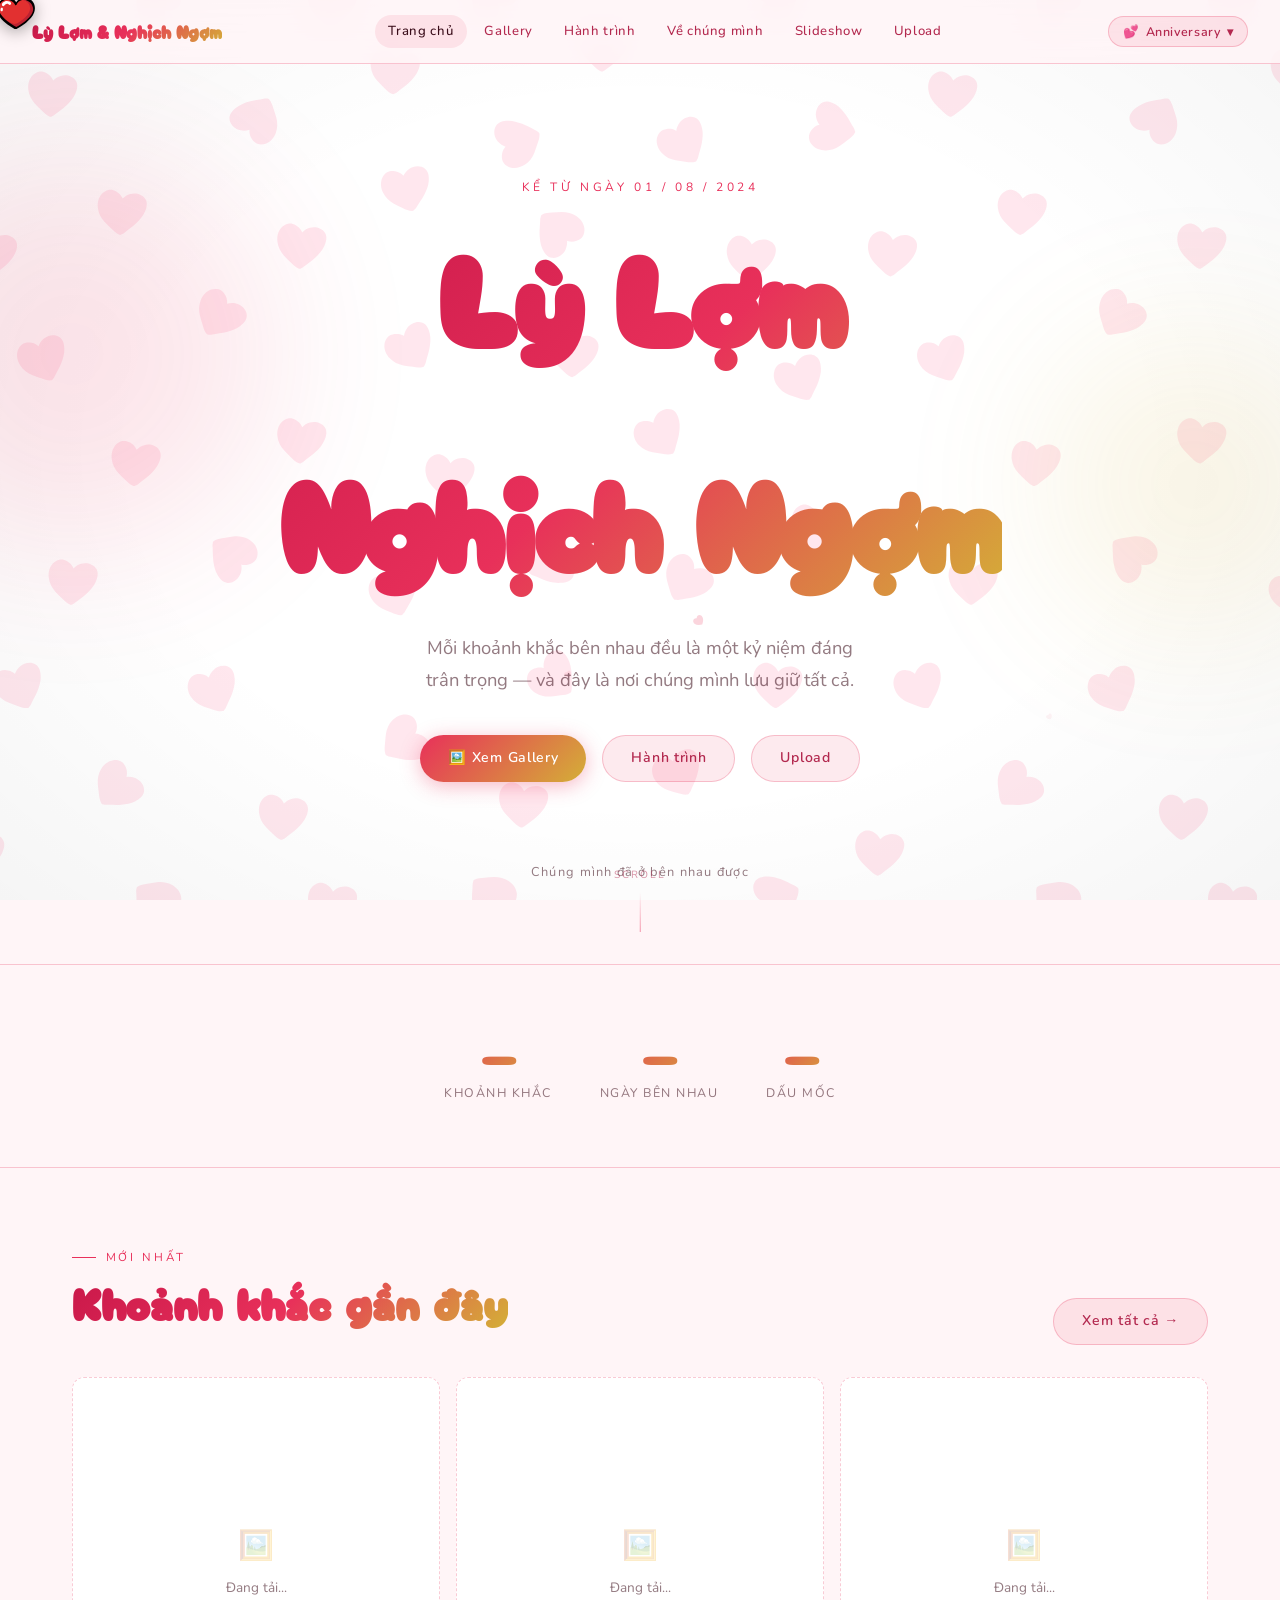
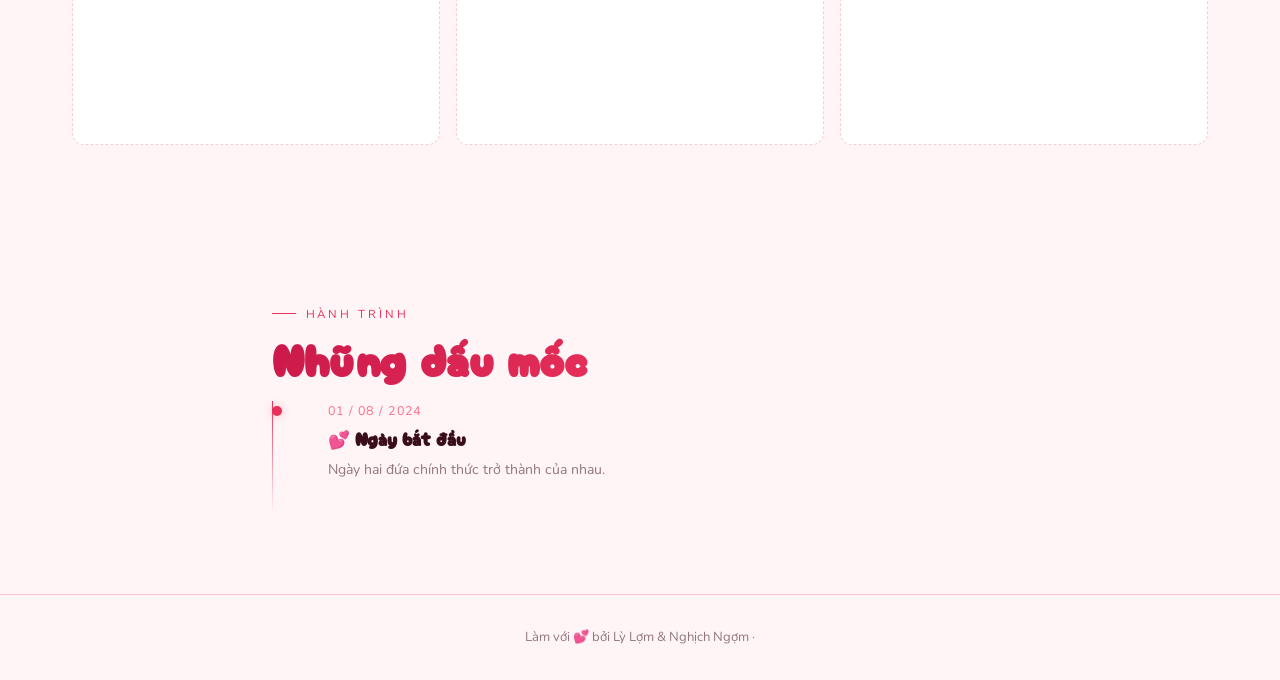
==== commit e1b32c5c: "Fix Firebase config bug, real-time day counter, clipped heading, nav icons, login UX" ====
--- a/index.html
+++ b/index.html
@@ -33,7 +33,8 @@
       font-family: var(--font-display);
       font-size: clamp(3.5rem, 10vw, 9rem);
       font-weight: 900;
-      line-height: 0.95;
+      line-height: 1.2;
+      padding-bottom: 0.1em;
       letter-spacing: -0.03em;
       background: var(--gradient-text);
       -webkit-background-clip: text;
@@ -233,12 +234,12 @@
 <nav id="navbar">
   <a href="index.html" class="nav-logo">Lỳ Lợm & Nghịch Ngợm</a>
   <ul class="nav-links">
-    <li><a href="index.html" class="active">🏠 Trang chủ</a></li>
-    <li><a href="gallery.html">🖼️ Gallery</a></li>
-    <li><a href="journey.html">🗺️ Hành trình</a></li>
-    <li><a href="about.html">💌 Về chúng mình</a></li>
-    <li><a href="slideshow.html">✨ Slideshow</a></li>
-    <li><a href="admin.html">⬆️ Upload</a></li>
+    <li><a href="index.html" class="active">Trang chủ</a></li>
+    <li><a href="gallery.html">Gallery</a></li>
+    <li><a href="journey.html">Hành trình</a></li>
+    <li><a href="about.html">Về chúng mình</a></li>
+    <li><a href="slideshow.html">Slideshow</a></li>
+    <li><a href="admin.html">Upload</a></li>
   </ul>
   <div class="nav-right">
     <div style="position:relative">
@@ -263,7 +264,8 @@
     <p class="hero-tagline">Mỗi khoảnh khắc bên nhau đều là một kỷ niệm đáng trân trọng — và đây là nơi chúng mình lưu giữ tất cả.</p>
     <div class="hero-actions">
       <a href="gallery.html" class="btn btn-primary">🖼️ Xem Gallery</a>
-      <a href="journey.html" class="btn btn-ghost">🗺️ Hành trình</a>
+      <a href="journey.html" class="btn btn-ghost">Hành trình</a>
+      <a href="admin.html" class="btn btn-ghost">Upload</a>
     </div>
     <div id="counter-wrap">
       <!-- filled by JS -->
@@ -348,9 +350,13 @@
   document.getElementById('footer-year').textContent = new Date().getFullYear();
   renderCounter('counter-wrap');
 
-  // Days counter for stats
-  const daysSince = Math.floor((new Date() - new Date('2024-08-01')) / 86400000);
-  document.getElementById('stat-days').textContent = daysSince;
+  // Days counter for stats — updates live, in sync with main counter
+  function updateDaysStat() {
+    const daysSince = Math.floor((new Date() - new Date('2024-08-01')) / 86400000);
+    document.getElementById('stat-days').textContent = daysSince;
+  }
+  updateDaysStat();
+  setInterval(updateDaysStat, 1000);
 
   // Load photos preview
   async function loadPreview() {
@@ -379,7 +385,9 @@
       });
       document.getElementById('stat-photos').textContent = photos.length;
     } catch(e) {
-      console.log('Firebase chưa cấu hình — chạy offline mode');
+      console.log('Lỗi khi tải ảnh:', e.message);
+      document.getElementById('preview-grid').innerHTML =
+        '<div class="preview-placeholder" style="grid-column:1/-1"><span class="icon">📷</span><span>Chưa có ảnh nào — hãy upload ảnh đầu tiên!</span></div>';
       document.getElementById('stat-photos').textContent = '0';
     }
   }
--- a/css/themes.css
+++ b/css/themes.css
@@ -23,8 +23,8 @@
   --gradient-hero: linear-gradient(135deg, #fff5f7 0%, #ffe3ea 50%, #fff5f7 100%);
   --gradient-accent: linear-gradient(135deg, #e8305a, #d4af37);
   --gradient-text: linear-gradient(135deg, #c9184a, #e8305a, #d4af37);
-  --font-display: 'Playfair Display', serif;
-  --font-body: 'Quicksand', sans-serif;
+  --font-display: 'Cherry Bomb One', system-ui;
+  --font-body: 'Nunito', sans-serif;
   --theme-emoji: '💕';
   --theme-name: 'Anniversary';
   --navbar-blur: rgba(255,245,247,0.85);
--- a/css/global.css
+++ b/css/global.css
@@ -3,7 +3,7 @@
    Lỳ Lợm & Nghịch Ngợm
 ═══════════════════════════════════════════════ */
 
-@import url('https://fonts.googleapis.com/css2?family=Playfair+Display:ital,wght@0,400;0,600;0,700;0,900;1,400;1,700&family=Quicksand:wght@300;400;500;600;700&display=swap');
+@import url('https://fonts.googleapis.com/css2?family=Cherry+Bomb+One&family=Nunito:ital,wght@0,200..1000;1,200..1000&display=swap');
 
 *, *::before, *::after { margin: 0; padding: 0; box-sizing: border-box; }
 
@@ -208,7 +208,8 @@
   -webkit-text-fill-color: transparent;
   background-clip: text;
   margin-bottom: 0.5rem;
-  line-height: 1.15;
+  line-height: 1.25;
+  padding-bottom: 0.08em;
 }
 .page-header p {
   font-size: 1rem;
